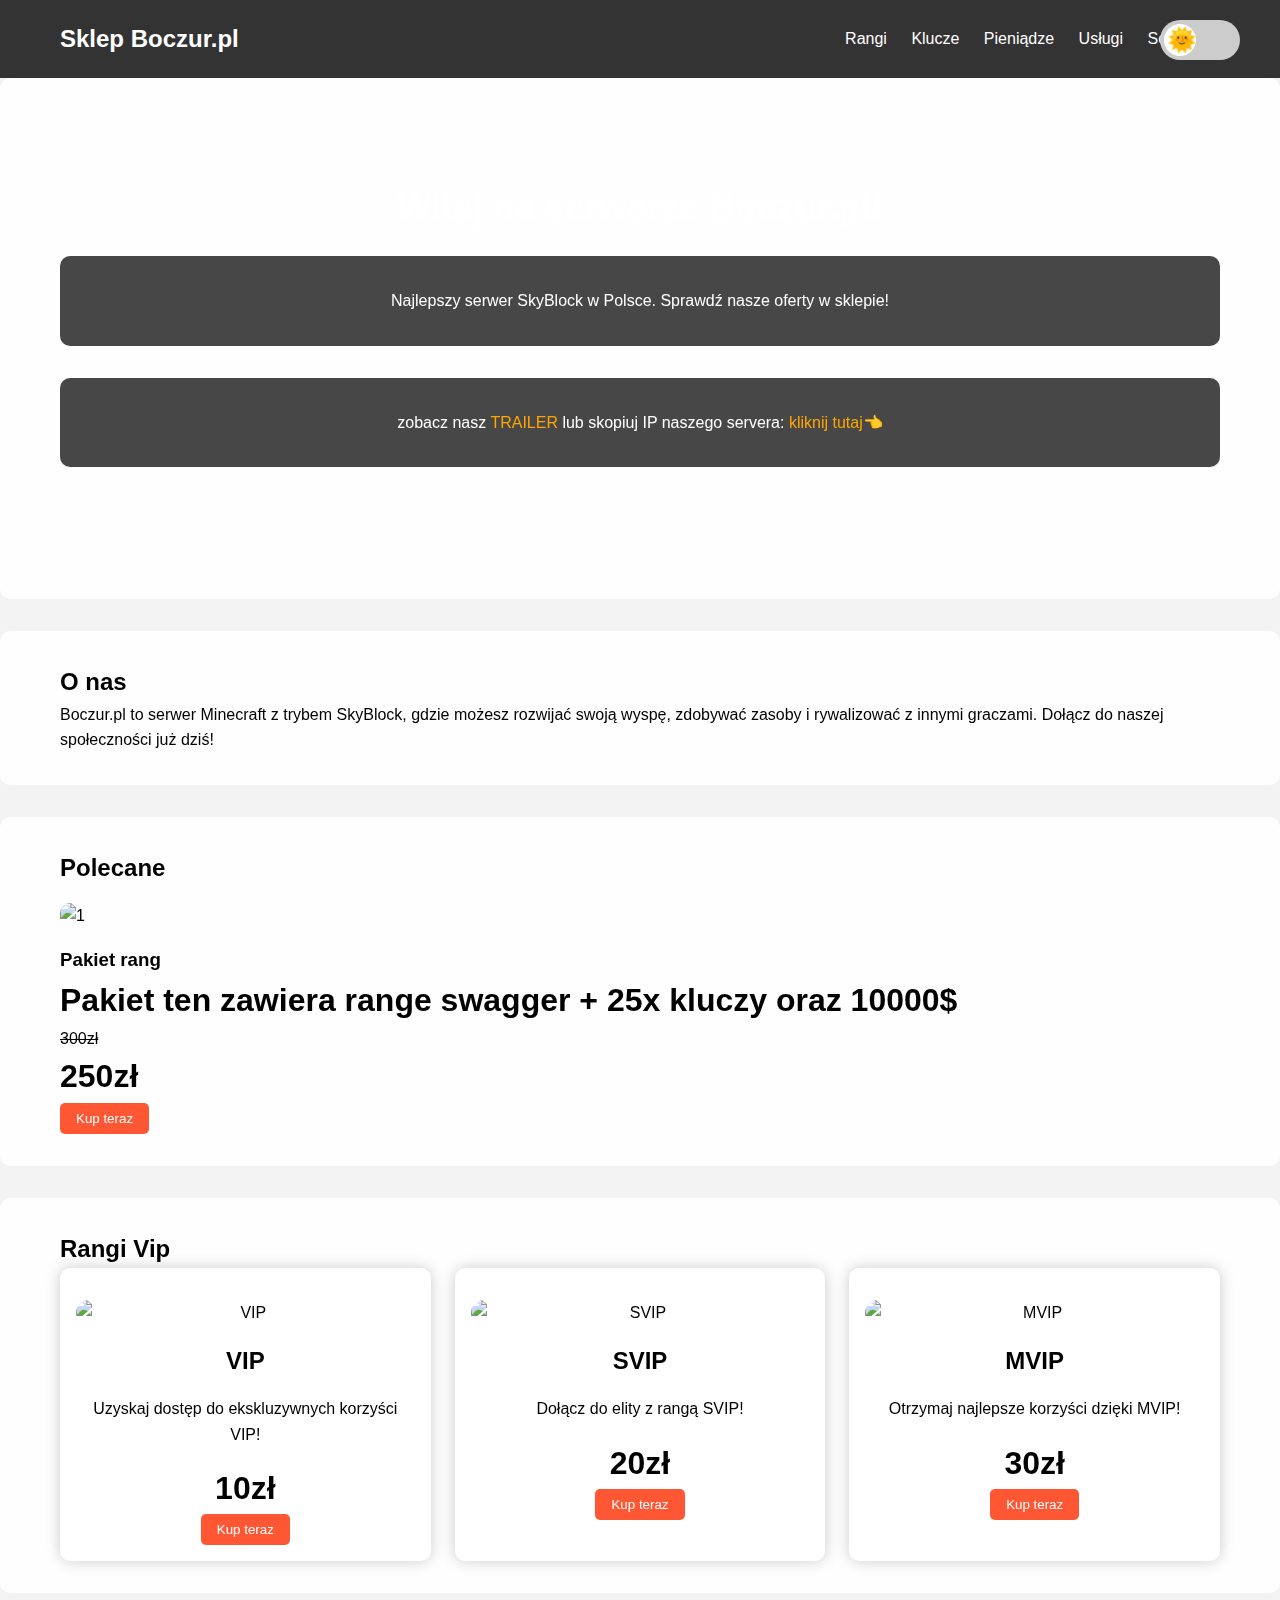
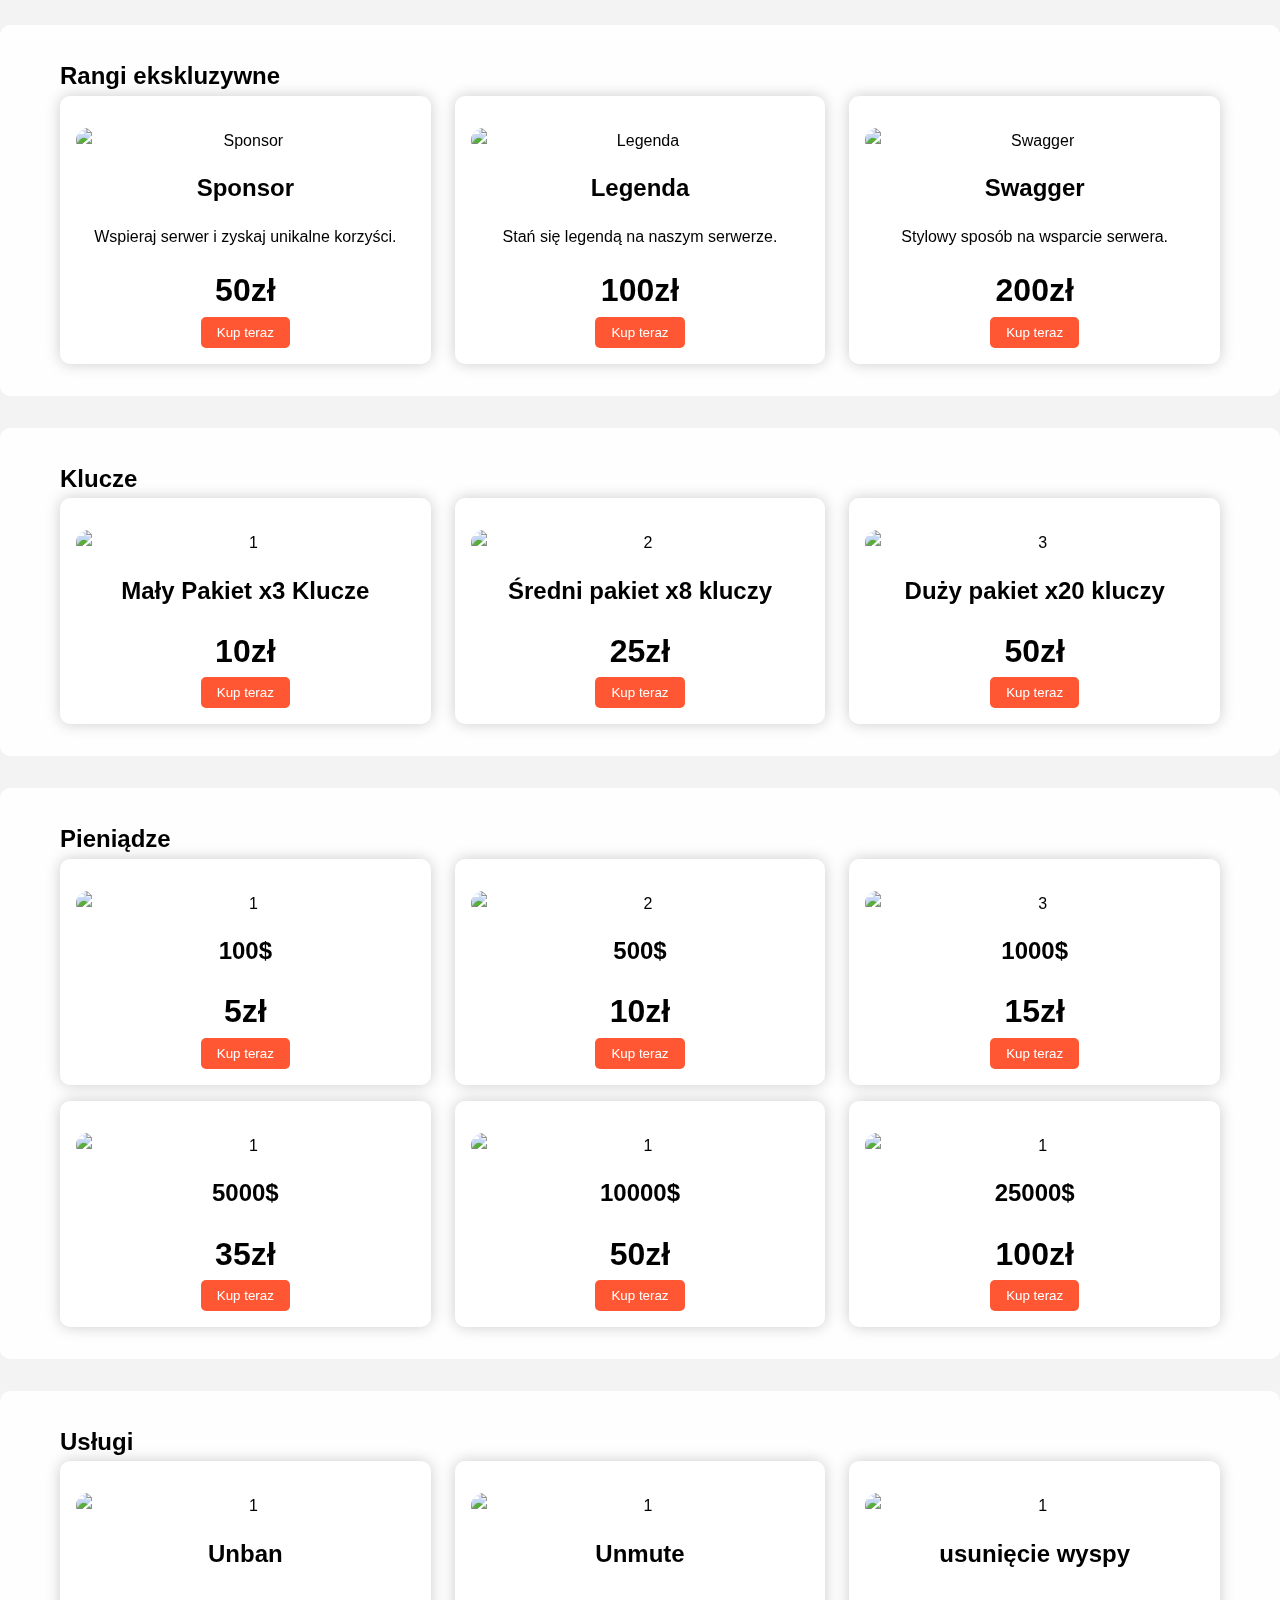
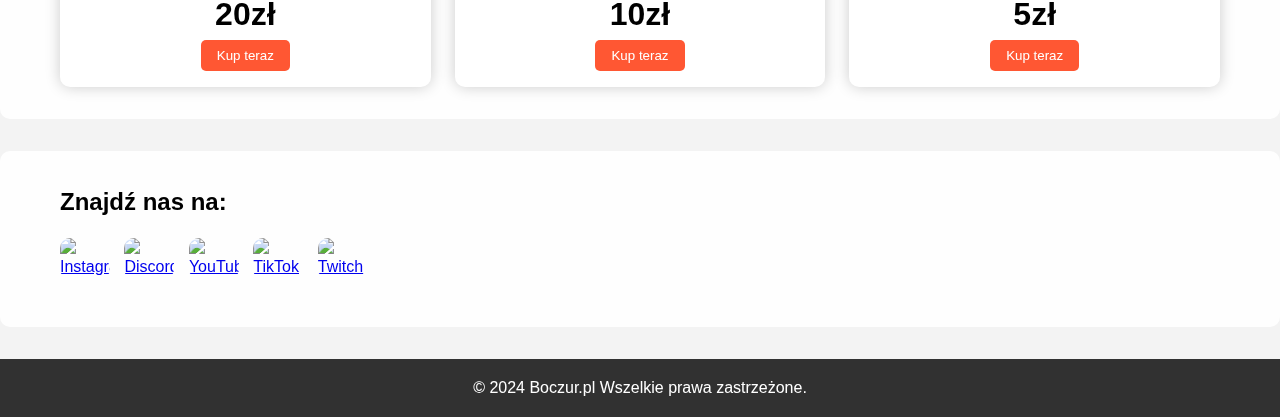
==== index.html @ 3112f7db "Add files via upload" ====
<!DOCTYPE html>
<html lang="pl">
<head>
    <meta charset="UTF-8">
    <meta name="viewport" content="width=device-width, initial-scale=1.0">
    <title>sklep.boczur.pl</title>
    <link rel="icon" href="img/icon.png">
    <link rel="stylesheet" href="style.css">
    <!-- Open Graph meta tags -->
    <meta property="og:title" content="Sklep Boczur.pl">
    <meta property="og:description" content="Najlepszy serwer SkyBlock w Polsce. Sprawdź nasze oferty w sklepie!">
    <meta property="og:image" content="img/icon.png">
    <meta property="og:url" content="https://sklep.boczur.pl">
    <meta property="og:type" content="website">
    <style>
        .theme-switch {
            position: absolute;
            top: 20px;
            right: 40px;
            cursor: pointer;
            z-index: 9999;
        }

        .theme-switch input[type="checkbox"] {
            display: none;
        }

        .theme-switch label {
            display: block;
            width: 80px;
            height: 40px;
            background-color: #ccc;
            border-radius: 20px;
            position: relative;
            overflow: hidden;
        }

        .theme-switch label::before {
            content: '';
            position: absolute;
            top: 4px;
            left: 4px;
            width: 32px;
            height: 32px;
            background-color: #fff;
            border-radius: 50%;
            transition: transform 0.30s ease;
        }

        .theme-switch label::after {
            content: '🌞';
            position: absolute;
            top: 50%;
            left: 50%;
            transform: translate(-110%, -50%);
            font-size: 24px;
            transition: transform 0.30s ease;
        }

        .theme-switch input[type="checkbox"]:checked + label::after {
            content: '🌚';
        }

        .theme-switch input[type="checkbox"]:checked + label::before {
            transform: translateX(40px);
        }

        .theme-switch input[type="checkbox"]:checked + label {
            background-color: #000000;
        }

        .theme-switch input[type="checkbox"]:checked + label::after {
            color: #ffffff;
        }

        .theme-switch input[type="checkbox"] + label::after {
            transition: transform 0.30s ease; 
        }

        .theme-switch input[type="checkbox"]:checked + label::before,
        .theme-switch input[type="checkbox"]:checked + label::after {
            transition-delay: 0.10s;
        }

        .theme-switch input[type="checkbox"]:checked + label::after {
            transform: translate(-110%, -50%) translateX(40px);
        }
        .shop-items .item,
        .rank-items .rank {
        background: #fff;
        padding: 1rem;
        box-shadow: 0 0 15px rgba(0,0,0,0.2);
        text-align: center;
        width: calc(33.333% - 1rem);
        transition: transform 0.30s ease-in-out, box-shadow 0.30s ease-in-out;
        border-radius: 10px;
        cursor: pointer;
        }

        .shop-items .item:hover,
        .rank-items .rank:hover {
        transform: translateY(-10px);
        box-shadow: 0 0 25px rgba(0,0,0,0.3);
        }

        .shop-items .item img,
        .rank-items .rank img {
        max-width: 100%;
        height: auto;
        border-radius: 40px;
        margin-bottom: 1rem;
        }

        .shop-items .item h3,
        .rank-items .rank h3 {
        margin-bottom: 1rem;
        font-size: 1.5rem;
        }

        .shop-items .item p,
        .rank-items .rank p {
        font-size: 1rem;
        margin-bottom: 1rem;
        }

        .dark-theme .shop-items .item,
        .dark-theme .rank-items .rank {
        background: #333;
        color: #fff;
        }

        .dark-theme {
        background-color: #1a1a1a;
        color: #ffffff;
        }

        .dark-theme header {
        background-color: #333;
        }

        .dark-theme section {
        background-color: #333333f3;
        }

        .dark-theme footer {
        background-color: #222;
        }
    </style>
    
</head>

<body>
<div class="theme-switch">
    <input type="checkbox" id="toggle-theme">
    <label for="toggle-theme"></label>
</div>

<script>
    const themeSwitch = document.getElementById('toggle-theme');

    themeSwitch.addEventListener('change', () => {
        document.body.classList.toggle('dark-theme');
    });
</script>


    <div class="background">
        <span></span>
        <span></span>
        <span></span>
        <span></span>
        <span></span>
    </div>
    <header>
        <div class="container">
            <h1>Sklep Boczur.pl</h1>
            <nav>
                <ul>
                    <li><a href="#ranks">Rangi</a></li>
                    <li><a href="#klucze">Klucze</a></li>
                    <li><a href="#money">Pieniądze</a></li>
                    <li><a href="#Unban">Usługi</a></li>
                    <li><a href="#social-media">Sociale</a></li>
                </ul>
            </nav>
        </div>
    </header>

    <section id="home" class="hero">
        <div class="container">
            <h2>Witaj na serwerze Boczur.pl!</h2>
            <p>Najlepszy serwer SkyBlock w Polsce. Sprawdź nasze oferty w sklepie!</p>
            <p style="color: #ffffff; font-family: 'Minecraft', sans-serif;">
                zobacz nasz 
                <a href="https://www.youtube.com/watch?v=W1UdXM0UYWI&t=12s" style="color: #FFA500; text-decoration: none;">TRAILER</a> 
                lub skopiuj IP naszego servera: 
                <a id="copy-link" href="#" style="color: #FFA500; text-decoration: none;">kliknij tutaj👈</a>
            </p>
            <div id="notification" class="notification">Skopiowano: boczur.pl</div>
        </div>
    </section>
    
    <style>
        #copy-link:active {
            color: #FFD700;
        }
        .notification {
            display: none;
            position: absolute;
            background-color: #FF4500;
            color: #FFFFFF;
            border: 2px solid #FFA500;
            padding: 5px;
            border-radius: 1px;
            font-family: 'Minecraft', sans-serif;
        }
    </style>
    
    <script>
        document.getElementById('copy-link').addEventListener('click', function(event) {
            event.preventDefault();
            copyToClipboard('boczur.pl');
    
            var notification = document.getElementById('notification');
            notification.style.left = event.pageX + 'px';
            notification.style.top = event.pageY + 'px';
            notification.style.display = 'block';
    
            window.scrollTo(0, 0);
    
            setTimeout(function() {
                notification.style.display = 'none';
            }, 2000);
        });
    
        function copyToClipboard(text) {
            if (navigator.clipboard) {
                navigator.clipboard.writeText(text).then(function() {
                    console.log('Skopiowano: ' + text);
                }, function(err) {
                    console.error('Nie udało się skopiować tekstu: ', err);
                });
            } else {
                var textArea = document.createElement("textarea");
                textArea.value = text;
                document.body.appendChild(textArea);
                textArea.focus();
                textArea.select();
                try {
                    document.execCommand('copy');
                    console.log('Skopiowano: ' + text);
                } catch (err) {
                    console.error('Nie udało się skopiować tekstu: ', err);
                }
                document.body.removeChild(textArea);
            }
        }
    </script>
    
            
        </div>
    </section>

    <section>
        <div class="container">
            <h2>O nas</h2>
            <p>Boczur.pl to serwer Minecraft z trybem SkyBlock, gdzie możesz rozwijać swoją wyspę, zdobywać zasoby i rywalizować z innymi graczami. Dołącz do naszej społeczności już dziś!</p>
        </div>
    </section>

    <section id="polecane-unban"> 
        <div class="container">
            <div id="polecane">
                <h2>Polecane</h2>
                <div class="polecane-item">
                    <img src="img/zestaw.png" alt="1">
                    <h3>Pakiet rang</h3>
                    <h1>Pakiet ten zawiera range swagger + 25x kluczy oraz 10000$ </h1>
                    <s>300zł</s>
                    <h1>250zł</h1>
                    <button onclick="location.href='purchase.html'">Kup teraz</button>
                </div>
            </div> 
        </div>
    </section>      

    <section id="ranks">
        <div class="container">
            <h2>Rangi Vip</h2>
            <div class="shop-items">
                <div class="item">
                    <img src="img/RANGAVIP.png" alt="VIP">
                    <h3>VIP</h3>
                    <p>Uzyskaj dostęp do ekskluzywnych korzyści VIP!</p>
                    <h1>10zł</h1>
                    <button onclick="location.href='vip.html'">Kup teraz</button>
                </div>
                <div class="item">
                    <img src="img/RANGASVIP.png" alt="SVIP">
                    <h3>SVIP</h3>
                    <p>Dołącz do elity z rangą SVIP!</p>
                    <h1>20zł</h1>
                    <button onclick="location.href='svip.html'">Kup teraz</button>
                </div>
                <div class="item">
                    <img src="img/RANGAMVIP.png" alt="MVIP">
                    <h3>MVIP</h3>
                    <p>Otrzymaj najlepsze korzyści dzięki MVIP!</p>
                    <h1>30zł</h1>
                    <button onclick="location.href='mvip.html'">Kup teraz</button>
                </div>
            </div>
        </div>
    </section>

    <section id="ranks">
        <div class="container">
            <h2>Rangi ekskluzywne</h2>
            <div class="rank-items">
                <div class="rank">
                    <img src="img/RANGASPONSOR.png" alt="Sponsor">
                    <h3>Sponsor</h3>
                    <p>Wspieraj serwer i zyskaj unikalne korzyści.</p>
                    <h1>50zł</h1>
                    <button onclick="location.href='sponsor.html'">Kup teraz</button>
                </div>
                <div class="rank">
                    <img src="img/RANGALEGENDA.png" alt="Legenda">
                    <h3>Legenda</h3>
                    <p>Stań się legendą na naszym serwerze.</p>
                    <h1>100zł</h1>
                    <button onclick="location.href='legenda.html'">Kup teraz</button>
                </div>
                <div class="rank">
                    <img src="img/RANGASWAGGER.png                    " alt="Swagger">
                    <h3>Swagger</h3>
                    <p>Stylowy sposób na wsparcie serwera.</p>
                    <h1>200zł</h1>
                    <button onclick="location.href='swagger.html'">Kup teraz</button>
                </div>
            </div>
        </div>
    </section>

    <section id="klucze">
        <div class="container">
            <h2>Klucze</h2>
            <div class="rank-items">
                <div class="rank">
                    <img src="img/klucz1.jpg" alt="1">
                    <h3>Mały Pakiet x3 Klucze</h3>
                    <h1>10zł</h1>
                    <button onclick="location.href='klucz.html'">Kup teraz</button>
                </div>
                <div class="rank">
                    <img src="img/klucz2.jpg" alt="2">
                    <h3>Średni pakiet x8 kluczy</h3>
                    <h1>25zł</h1>
                    <button onclick="location.href='klucz.html'">Kup teraz</button>
                </div>
                <div class="rank">
                    <img src="img/klucz3.jpg" alt="3">
                    <h3>Duży pakiet x20 kluczy</h3>
                    <h1>50zł</h1>
                    <button onclick="location.href='klucz.html'">Kup teraz</button>
                </div>
            </div>
        </div>
    </section>

    <section id="money">
        <div class="container">
            <h2>Pieniądze</h2>
            <div class="rank-items">
                <div class="rank">
                    <img src="img/kasa1.jpg" alt="1">
                    <h3>100$</h3>
                    <h1>5zł</h1>
                    <button onclick="location.href='money.html'">Kup teraz</button>
                </div>
                <div class="rank">
                    <img src="img/kasa2.jpg" alt="2">
                    <h3>500$</h3>
                    <h1>10zł</h1>
                    <button onclick="location.href='money.html'">Kup teraz</button>
                </div>
                <div class="rank">
                    <img src="img/kasa3.jpg" alt="3">
                    <h3>1000$</h3>
                    <h1>15zł</h1>
                    <button onclick="location.href='money.html'">Kup teraz</button>
                </div>
                <div class="rank">
                    <img src="img/kasa4.jpg" alt="1">
                    <h3>5000$</h3>
                    <h1>35zł</h1>
                    <button onclick="location.href='money.html'">Kup teraz</button>
                </div>
                <div class="rank">
                    <img src="img/kasa5.jpg" alt="1">
                    <h3>10000$</h3>
                    <h1>50zł</h1>
                    <button onclick="location.href='money.html'">Kup teraz</button>
                </div>
                <div class="rank">
                    <img src="img/kasa6.jpg" alt="1">
                    <h3>25000$</h3>
                    <h1>100zł</h1>
                    <button onclick="location.href='money.html'">Kup teraz</button>
                </div>
            </div>
        </div>
    </section>

    <section id="Unban">
        <div class="container">
            <h2>Usługi</h2>
            <div class="rank-items">
                <div class="rank">
                    <img src="img/unban.png" alt="1">
                    <h3>Unban</h3>
                    <h1>20zł</h1>
                    <button onclick="location.href='usluga.html'">Kup teraz</button>
                </div>
                <div class="rank">
                    <img src="https://via.placeholder.com/300" alt="1">
                    <h3>Unmute</h3>
                    <h1>10zł</h1>
                    <button onclick="location.href='usluga.html'">Kup teraz</button>
                </div>
                <div class="rank">
                    <img src="https://via.placeholder.com/300" alt="1">
                    <h3>usunięcie wyspy</h3>
                    <h1>5zł</h1>
                    <button onclick="location.href='usluga.html'">Kup teraz</button>
                </div>
            </div>
        </div>
    </section>

    <section id="social-media">
        <div class="container">
            <h2>Znajdź nas na:</h2>
            <ul class="social-links">
                <li><a href="https://www.instagram.com/boczur1/"><img src="img/instagram.png" alt="Instagram"></a></li>
                <li><a href="https://discord.com/invite/3N8q2sCUzs"><img src="img/discord.png" alt="Discord"></a></li>
                <li><a href="https://www.youtube.com/channel/UCbbKvg9orF5kQ2nqzxXBC7A"><img src="img/youtube.png" alt="YouTube"></a></li>
                <li><a href="https://www.tiktok.com/@boczur1_"><img src="img/tik-tok.png" alt="TikTok"></a></li>
                <li><a href="https://www.twitch.tv/boczur1"><img src="img/twitch.png" alt="Twitch"></a></li>
            </ul>
        </div>
    </section>
    

    <footer>
        <div class="container">
            <p>&copy; 2024 Boczur.pl Wszelkie prawa zastrzeżone.</p>
        </div>
    </footer>

    <script src="script.js"></script>
</body>
</html>
---- style.css ----
/* Resetowanie domyślnych stylów */
* {
  margin: 0;
  padding: 0;
  box-sizing: border-box;
}

/* Styl dla całej strony */
body {
  font-family: Arial, sans-serif;
  line-height: 1.6;
  background-color: #f3f3f3;
}

/* Styl dla nagłówka */
header {
  background-color: #333;
  color: #fff;
  padding: 20px 0;
}

header .container {
  display: flex;
  justify-content: space-between;
  align-items: center;
}

header h1 {
  font-size: 24px;
}

header nav ul {
  list-style-type: none;
}

header nav ul li {
  display: inline;
  margin-right: 20px;
}

header nav ul li a {
  color: #fff;
  text-decoration: none;
}

/* Styl dla sekcji hero */
.hero {
  background-image: url('img/hero.png'); /* Dodaj ścieżkę do Twojego tła */
  background-size: cover;
  background-position: center;
  color: #fff;
  text-align: center;
  padding: 100px 0;
}

.hero h2 {
  font-size: 36px;
  margin-bottom: 20px;
}
.hero p {
  font-size: 16px;
  margin-bottom: 20px;
  padding: 2rem 0;
  background-color: rgba(51, 51, 51, 0.9);
  z-index: 3; /* Ensure sections are above the background */
  position: relative;
  border-radius: 10px;
  margin-bottom: 2rem;
}

/* Styl dla sekcji kontenerów */
.container {
  max-width: 1200px;
  margin: 0 auto;
  padding: 0 20px;
}

/* Main sections styles */
section {
  padding: 2rem 0;
  background-color: rgba(255, 255, 255, 0.9);
  z-index: 3; /* Ensure sections are above the background */
  position: relative;
  border-radius: 10px;
  margin-bottom: 2rem;
}

section img {
  max-width: 100%;
  height: auto;
  display: block;
  margin: 1rem 0;
  border-radius: 10px;
}

/* Shop and rank items styles */
.shop-items,
.rank-items {
  display: flex;
  justify-content: space-between;
  gap: 1rem;
  flex-wrap: wrap;
}

.shop-items .item,
.rank-items .rank {
  background: #fff;
  padding: 1rem;
  box-shadow: 0 0 15px rgba(0,0,0,0.2);
  text-align: center;
  width: calc(33.333% - 1rem);
  transition: transform 0.3s ease-in-out, box-shadow 0.3s ease-in-out;
  border-radius: 10px;
  cursor: pointer;
}

.shop-items .item:hover,
.rank-items .rank:hover {
  transform: translateY(-10px);
  box-shadow: 0 0 25px rgba(0,0,0,0.3);
}

.shop-items .item img,
.rank-items .rank img {
  max-width: 100%;
  height: auto;
  border-radius: 40px;
  margin-bottom: 1rem;
}

.shop-items .item h3,
.rank-items .rank h3 {
  margin-bottom: 1rem;
  font-size: 1.5rem;
}

.shop-items .item p,
.rank-items .rank p {
  font-size: 1rem;
  margin-bottom: 1rem;
}

/* Button styles */
button {
  background: #ff5733;
  color: #fff;
  padding: 0.5rem 1rem;
  border: none;
  border-radius: 5px;
  cursor: pointer;
  transition: background 0.3s ease-in-out;
}

button:hover {
  background: #c70000;
}

/* Contact form styles */
#contact-form {
  display: flex;
  flex-direction: column;
}

#contact-form label {
  margin-top: 1rem;
}

#contact-form input,
#contact-form textarea {
  padding: 0.5rem;
  margin-top: 0.5rem;
  border-radius: 5px;
  border: 1px solid #ccc;
}

/* Footer styles */
footer {
  background: rgba(0, 0, 0, 0.8);
  color: #fff;
  text-align: center;
  padding: 1rem 0;
  position: relative;
  z-index: 3; /* Ensure footer is above the background */
}

footer p {
  margin: 0;
}

/* Additional hover animation */
.btn,
.card {
  transition: transform 0.3s ease;
}

.animate-hover {
  transform: scale(1.05);
}

/* Card styles */
.card-wrapper {
  display: flex;
  justify-content: space-between;
  flex-wrap: wrap;
  gap: 20px;
}

.card {
  background-color: white;
  border-radius: 10px;
  box-shadow: 0 4px 8px rgba(0, 0, 0, 0.1);
  overflow: hidden;
  transition: box-shadow 0.3s ease;
  max-width: 300px;
  flex: 1;
}

.card:hover {
  box-shadow: 0 8px 16px rgba(0, 0, 0, 0.2);
}

.card-image img {
  width: 100%;
  height: auto;
}

.card-content {
  padding: 20px;
  text-align: center;
}

.card-content h3 {
  margin: 0 0 10px;
}

.card-content p {
  margin: 0 0 20px;
  color: #666;
}

.card-content button {
  background-color: #ff4500;
  color: white;
  border: none;
  padding: 10px 20px;
  border-radius: 5px;
  cursor: pointer;
  transition: background-color 0
  .3s ease;
}

.card-content button:hover {
    background-color: #e03e00;
}

.social-links {
    list-style: none;
    padding: 0;
    margin: 0;
}

.social-links li {
    display: inline-block;
    margin-right: 10px;
}

.social-links li:last-child {
    margin-right: 0;
}

.social-links li img {
    width: 50px;
    height: auto;
    transition: transform 0.3s ease;
}

.social-links li img:hover {
    transform: scale(1.2);
}

.sticky-footer {
    position: fixed;
    bottom: 0;
    width: 100%;
    background-color: rgba(0, 0, 0, 0.8);
    color:#fff;
    text-align: center;
    padding: 1rem 0;
    z-index: 3; /* Ensure footer is on top */
}

.sticky-footer .container {
    width: 80%;
    margin: 0 auto;
}

/* Animation for background lava */
@keyframes lava-flow {
    from {
        background-position: 0 0;
    }
    to {
        background-position: 100% 0;
    }
}

.background {
  position: fixed;
  top: 0;
  left: 0;
  width: 100%;
  height: 100%;
  z-index: -1;
  background: url('img/lava.gif') center center fixed;
  background-size: cover;
  animation: glow 5s infinite alternate;
}

@keyframes glow {
  0% {
      filter: brightness(100%);
  }
  100% {
      filter: brightness(100%);
  }
}

@keyframes animate {
    0%, 100% {
        transform: translateY(0) rotate(0);
    }
    50% {
        transform: translateY(-50px) rotate(360deg);
    }
}

li a {
  transition: color 0.3s ease;
}

li a:hover {
  color: red;
}
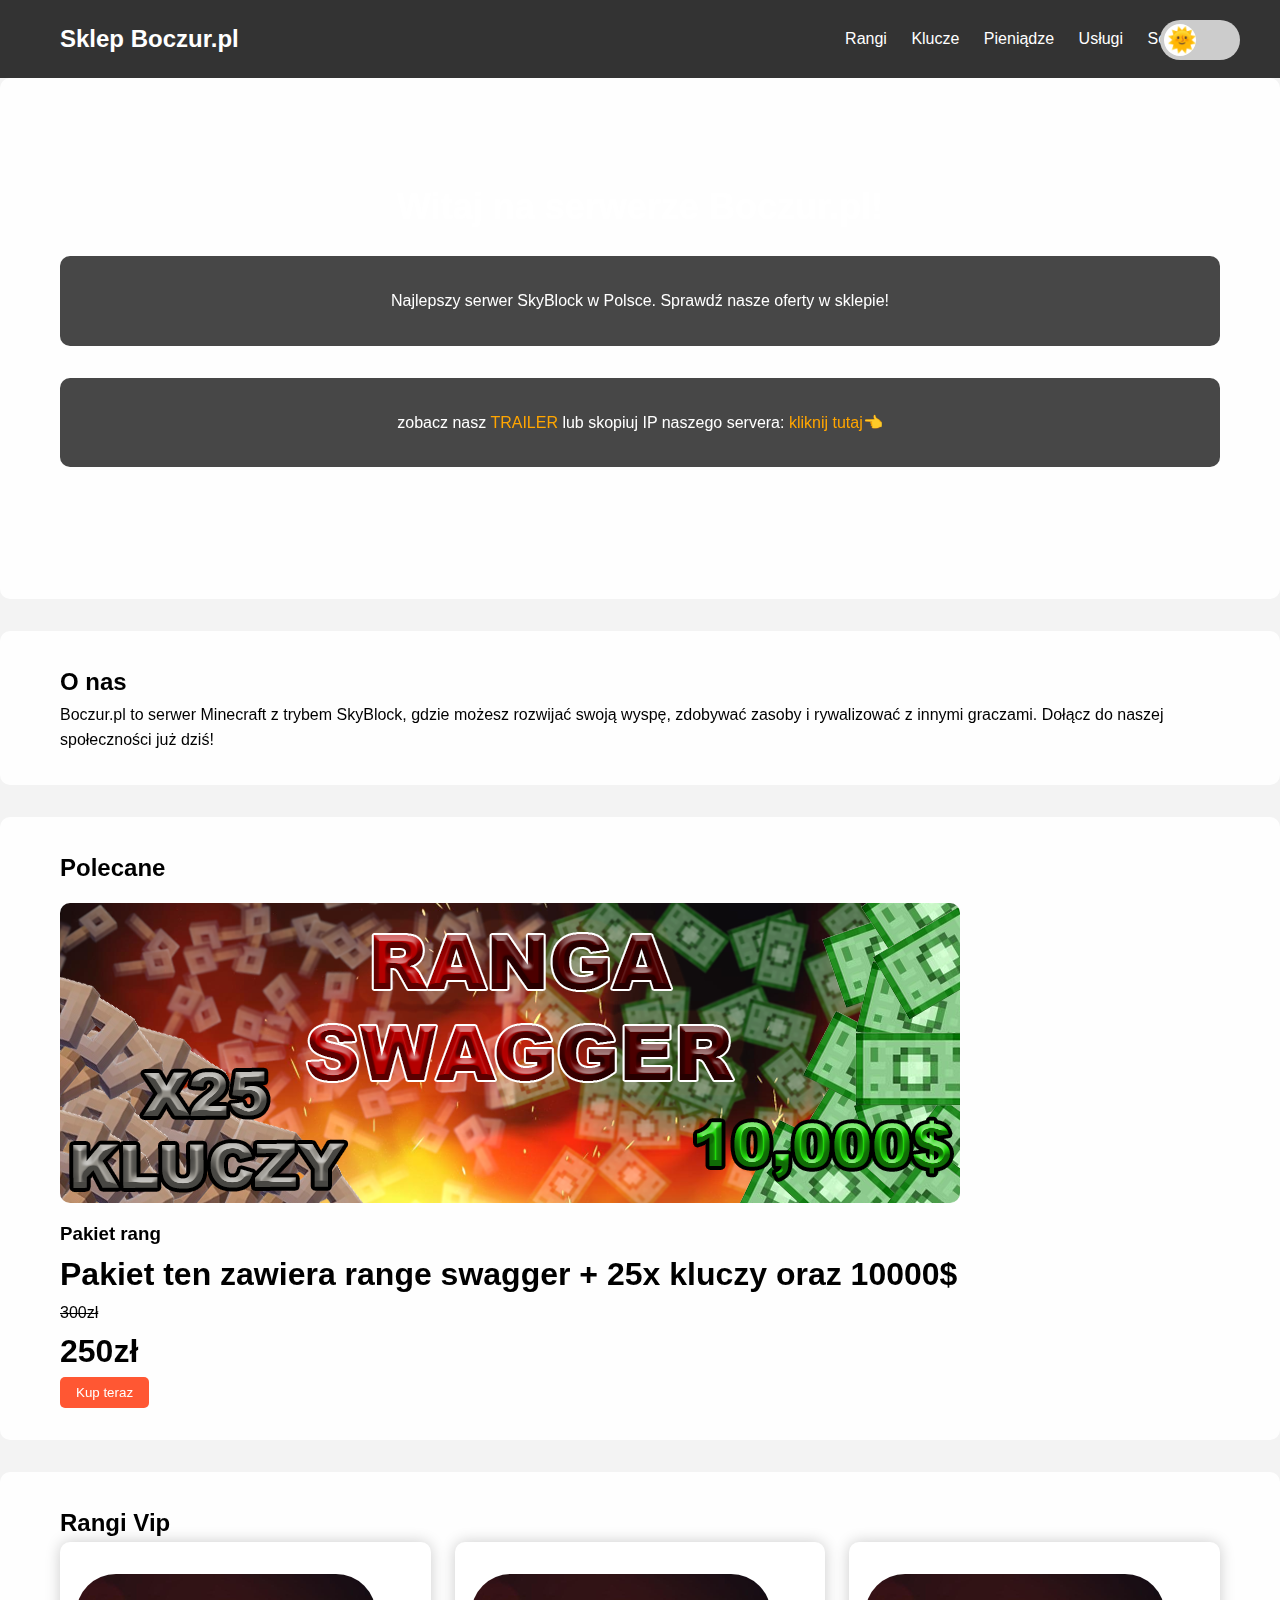
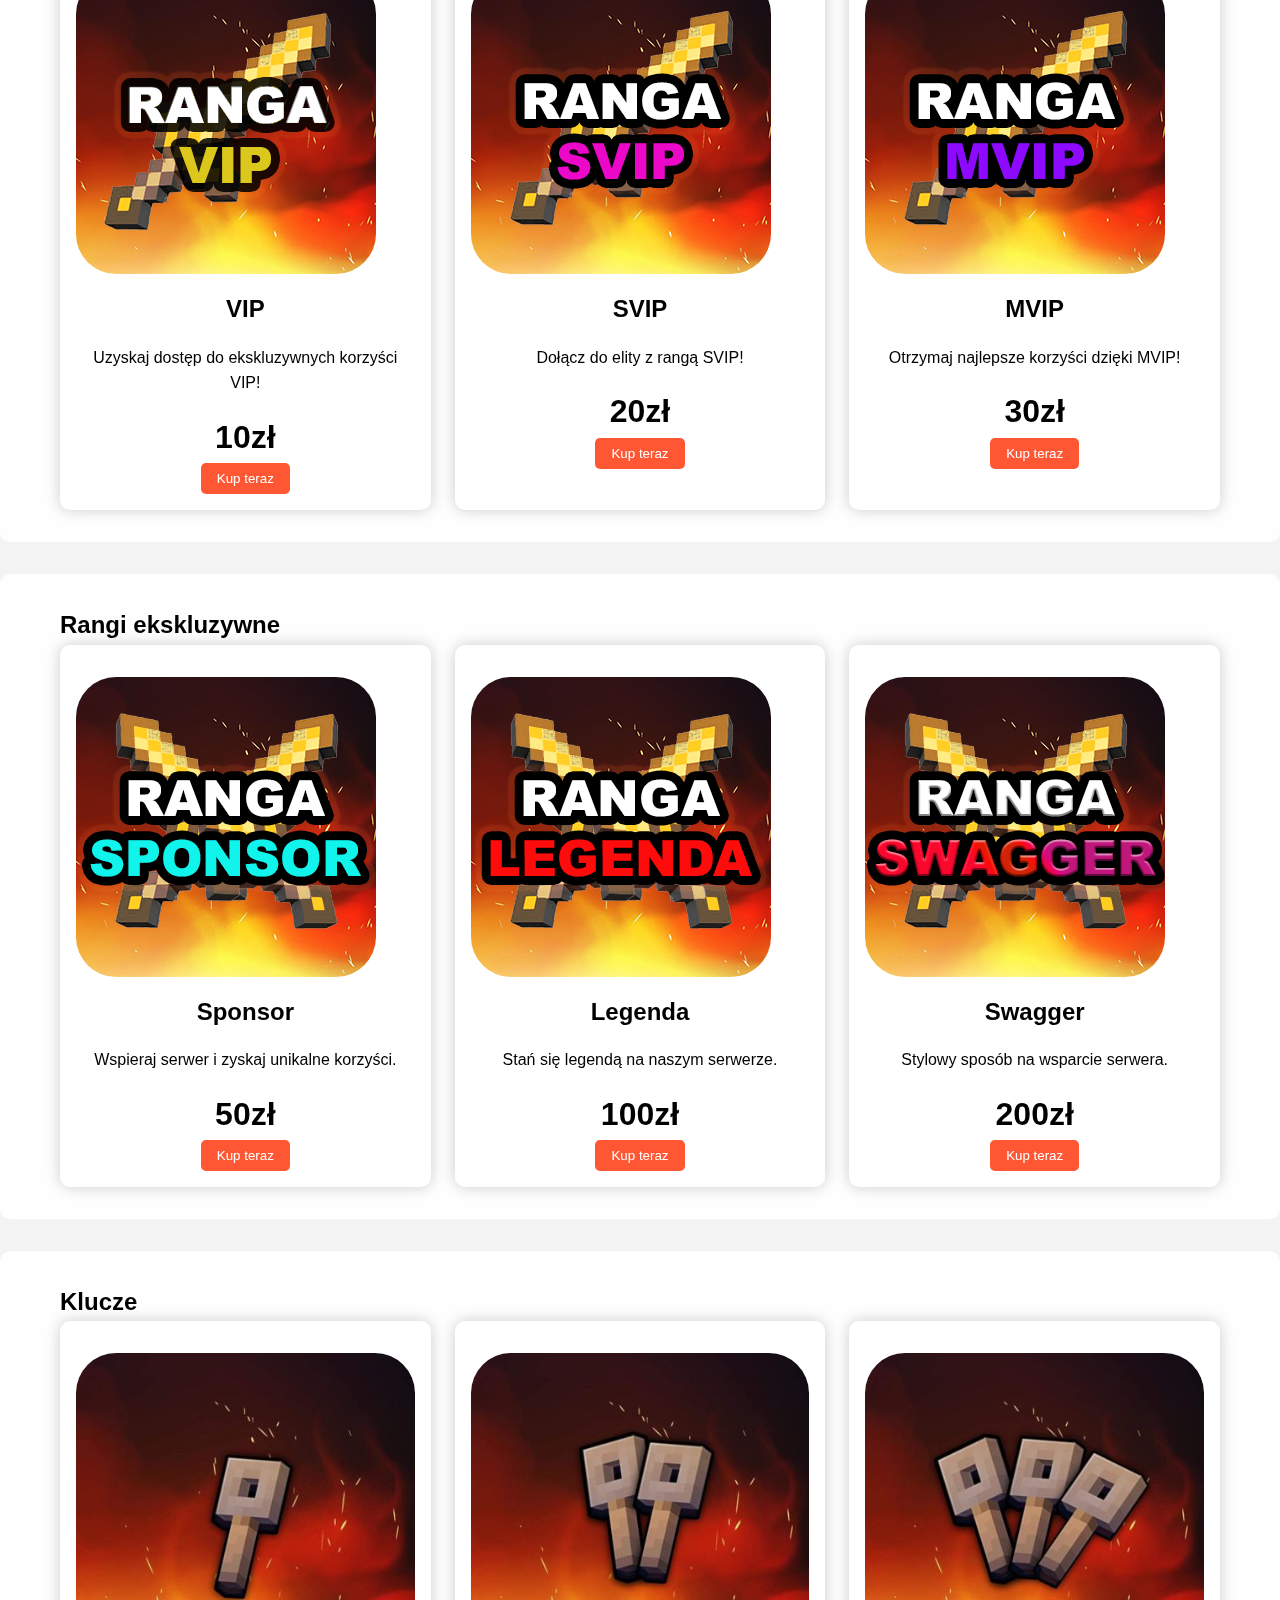
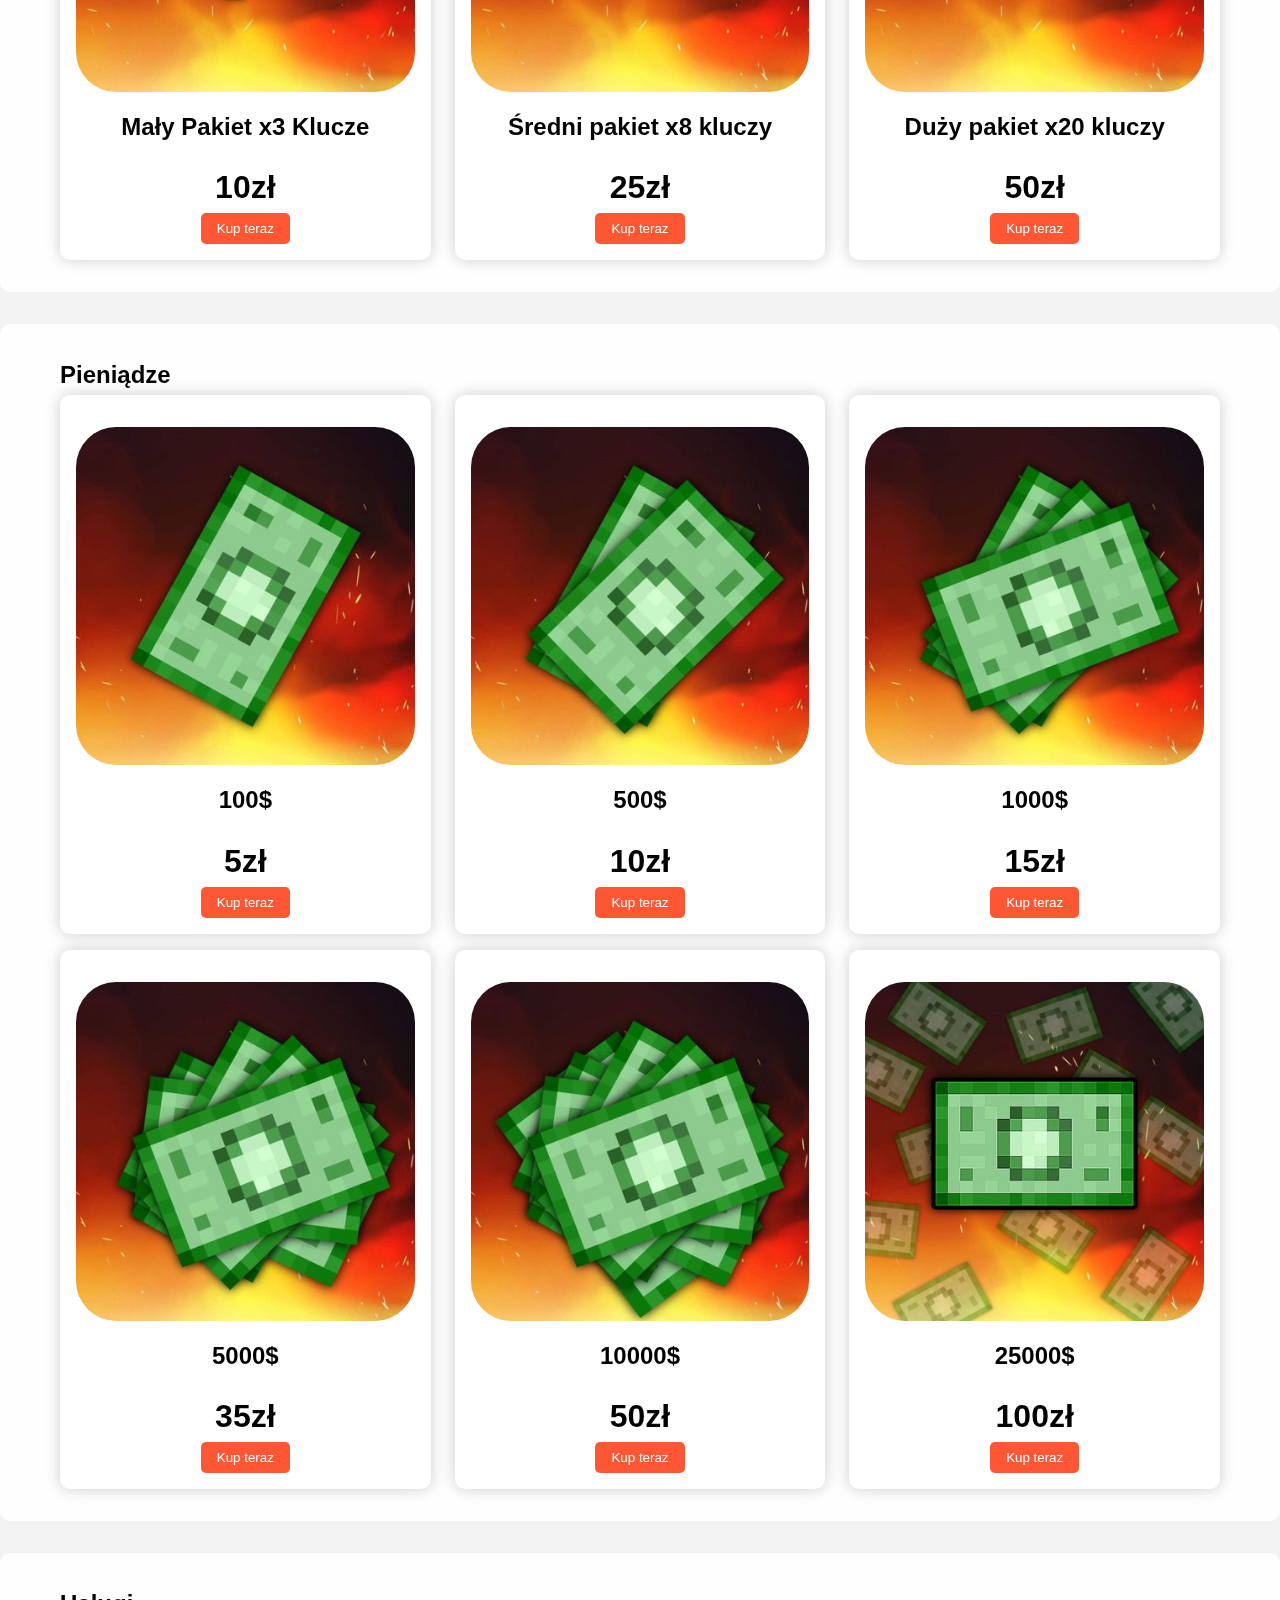
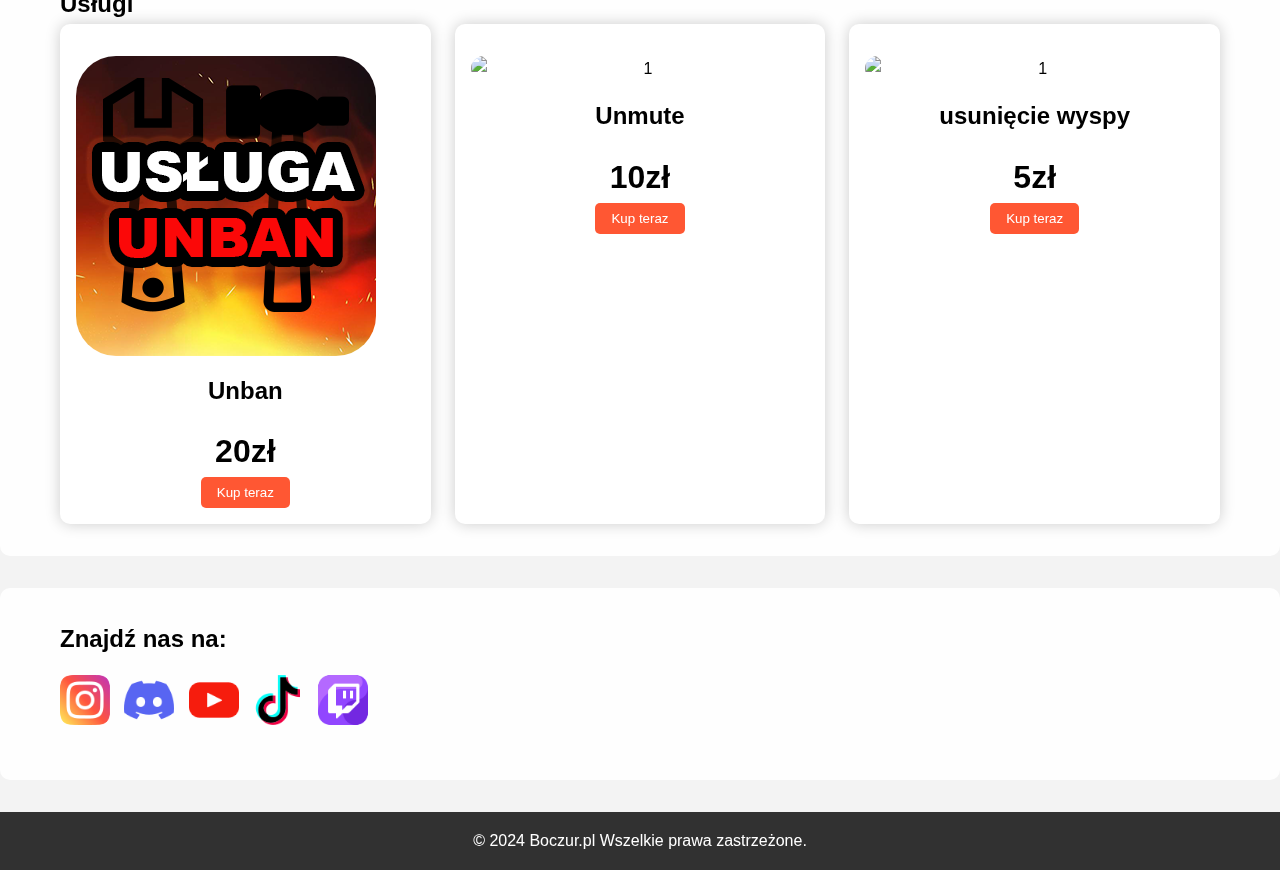
==== commit 1818fcfe: "Update index.html" ====
--- a/index.html
+++ b/index.html
@@ -4,12 +4,12 @@
     <meta charset="UTF-8">
     <meta name="viewport" content="width=device-width, initial-scale=1.0">
     <title>sklep.boczur.pl</title>
-    <link rel="icon" href="img/icon.png">
+    <link rel="icon" href="icon.png">
     <link rel="stylesheet" href="style.css">
     <!-- Open Graph meta tags -->
     <meta property="og:title" content="Sklep Boczur.pl">
     <meta property="og:description" content="Najlepszy serwer SkyBlock w Polsce. Sprawdź nasze oferty w sklepie!">
-    <meta property="og:image" content="img/icon.png">
+    <meta property="og:image" content="icon.png">
     <meta property="og:url" content="https://sklep.boczur.pl">
     <meta property="og:type" content="website">
     <style>
@@ -273,7 +273,7 @@
             <div id="polecane">
                 <h2>Polecane</h2>
                 <div class="polecane-item">
-                    <img src="img/zestaw.png" alt="1">
+                    <img src="zestaw.png" alt="1">
                     <h3>Pakiet rang</h3>
                     <h1>Pakiet ten zawiera range swagger + 25x kluczy oraz 10000$ </h1>
                     <s>300zł</s>
@@ -289,21 +289,21 @@
             <h2>Rangi Vip</h2>
             <div class="shop-items">
                 <div class="item">
-                    <img src="img/RANGAVIP.png" alt="VIP">
+                    <img src="RANGAVIP.png" alt="VIP">
                     <h3>VIP</h3>
                     <p>Uzyskaj dostęp do ekskluzywnych korzyści VIP!</p>
                     <h1>10zł</h1>
                     <button onclick="location.href='vip.html'">Kup teraz</button>
                 </div>
                 <div class="item">
-                    <img src="img/RANGASVIP.png" alt="SVIP">
+                    <img src="RANGASVIP.png" alt="SVIP">
                     <h3>SVIP</h3>
                     <p>Dołącz do elity z rangą SVIP!</p>
                     <h1>20zł</h1>
                     <button onclick="location.href='svip.html'">Kup teraz</button>
                 </div>
                 <div class="item">
-                    <img src="img/RANGAMVIP.png" alt="MVIP">
+                    <img src="RANGAMVIP.png" alt="MVIP">
                     <h3>MVIP</h3>
                     <p>Otrzymaj najlepsze korzyści dzięki MVIP!</p>
                     <h1>30zł</h1>
@@ -318,21 +318,21 @@
             <h2>Rangi ekskluzywne</h2>
             <div class="rank-items">
                 <div class="rank">
-                    <img src="img/RANGASPONSOR.png" alt="Sponsor">
+                    <img src="RANGASPONSOR.png" alt="Sponsor">
                     <h3>Sponsor</h3>
                     <p>Wspieraj serwer i zyskaj unikalne korzyści.</p>
                     <h1>50zł</h1>
                     <button onclick="location.href='sponsor.html'">Kup teraz</button>
                 </div>
                 <div class="rank">
-                    <img src="img/RANGALEGENDA.png" alt="Legenda">
+                    <img src="RANGALEGENDA.png" alt="Legenda">
                     <h3>Legenda</h3>
                     <p>Stań się legendą na naszym serwerze.</p>
                     <h1>100zł</h1>
                     <button onclick="location.href='legenda.html'">Kup teraz</button>
                 </div>
                 <div class="rank">
-                    <img src="img/RANGASWAGGER.png                    " alt="Swagger">
+                    <img src="RANGASWAGGER.png" alt="Swagger">
                     <h3>Swagger</h3>
                     <p>Stylowy sposób na wsparcie serwera.</p>
                     <h1>200zł</h1>
@@ -347,19 +347,19 @@
             <h2>Klucze</h2>
             <div class="rank-items">
                 <div class="rank">
-                    <img src="img/klucz1.jpg" alt="1">
+                    <img src="klucz1.jpg" alt="1">
                     <h3>Mały Pakiet x3 Klucze</h3>
                     <h1>10zł</h1>
                     <button onclick="location.href='klucz.html'">Kup teraz</button>
                 </div>
                 <div class="rank">
-                    <img src="img/klucz2.jpg" alt="2">
+                    <img src="klucz2.jpg" alt="2">
                     <h3>Średni pakiet x8 kluczy</h3>
                     <h1>25zł</h1>
                     <button onclick="location.href='klucz.html'">Kup teraz</button>
                 </div>
                 <div class="rank">
-                    <img src="img/klucz3.jpg" alt="3">
+                    <img src="klucz3.jpg" alt="3">
                     <h3>Duży pakiet x20 kluczy</h3>
                     <h1>50zł</h1>
                     <button onclick="location.href='klucz.html'">Kup teraz</button>
@@ -373,37 +373,37 @@
             <h2>Pieniądze</h2>
             <div class="rank-items">
                 <div class="rank">
-                    <img src="img/kasa1.jpg" alt="1">
+                    <img src="kasa1.jpg" alt="1">
                     <h3>100$</h3>
                     <h1>5zł</h1>
                     <button onclick="location.href='money.html'">Kup teraz</button>
                 </div>
                 <div class="rank">
-                    <img src="img/kasa2.jpg" alt="2">
+                    <img src="kasa2.jpg" alt="2">
                     <h3>500$</h3>
                     <h1>10zł</h1>
                     <button onclick="location.href='money.html'">Kup teraz</button>
                 </div>
                 <div class="rank">
-                    <img src="img/kasa3.jpg" alt="3">
+                    <img src="kasa3.jpg" alt="3">
                     <h3>1000$</h3>
                     <h1>15zł</h1>
                     <button onclick="location.href='money.html'">Kup teraz</button>
                 </div>
                 <div class="rank">
-                    <img src="img/kasa4.jpg" alt="1">
+                    <img src="kasa4.jpg" alt="1">
                     <h3>5000$</h3>
                     <h1>35zł</h1>
                     <button onclick="location.href='money.html'">Kup teraz</button>
                 </div>
                 <div class="rank">
-                    <img src="img/kasa5.jpg" alt="1">
+                    <img src="kasa5.jpg" alt="1">
                     <h3>10000$</h3>
                     <h1>50zł</h1>
                     <button onclick="location.href='money.html'">Kup teraz</button>
                 </div>
                 <div class="rank">
-                    <img src="img/kasa6.jpg" alt="1">
+                    <img src="kasa6.jpg" alt="1">
                     <h3>25000$</h3>
                     <h1>100zł</h1>
                     <button onclick="location.href='money.html'">Kup teraz</button>
@@ -417,7 +417,7 @@
             <h2>Usługi</h2>
             <div class="rank-items">
                 <div class="rank">
-                    <img src="img/unban.png" alt="1">
+                    <img src="unban.png" alt="1">
                     <h3>Unban</h3>
                     <h1>20zł</h1>
                     <button onclick="location.href='usluga.html'">Kup teraz</button>
@@ -442,11 +442,11 @@
         <div class="container">
             <h2>Znajdź nas na:</h2>
             <ul class="social-links">
-                <li><a href="https://www.instagram.com/boczur1/"><img src="img/instagram.png" alt="Instagram"></a></li>
-                <li><a href="https://discord.com/invite/3N8q2sCUzs"><img src="img/discord.png" alt="Discord"></a></li>
-                <li><a href="https://www.youtube.com/channel/UCbbKvg9orF5kQ2nqzxXBC7A"><img src="img/youtube.png" alt="YouTube"></a></li>
-                <li><a href="https://www.tiktok.com/@boczur1_"><img src="img/tik-tok.png" alt="TikTok"></a></li>
-                <li><a href="https://www.twitch.tv/boczur1"><img src="img/twitch.png" alt="Twitch"></a></li>
+                <li><a href="https://www.instagram.com/boczur1/"><img src="instagram.png" alt="Instagram"></a></li>
+                <li><a href="https://discord.com/invite/3N8q2sCUzs"><img src="discord.png" alt="Discord"></a></li>
+                <li><a href="https://www.youtube.com/channel/UCbbKvg9orF5kQ2nqzxXBC7A"><img src="youtube.png" alt="YouTube"></a></li>
+                <li><a href="https://www.tiktok.com/@boczur1_"><img src="tik-tok.png" alt="TikTok"></a></li>
+                <li><a href="https://www.twitch.tv/boczur1"><img src="twitch.png" alt="Twitch"></a></li>
             </ul>
         </div>
     </section>
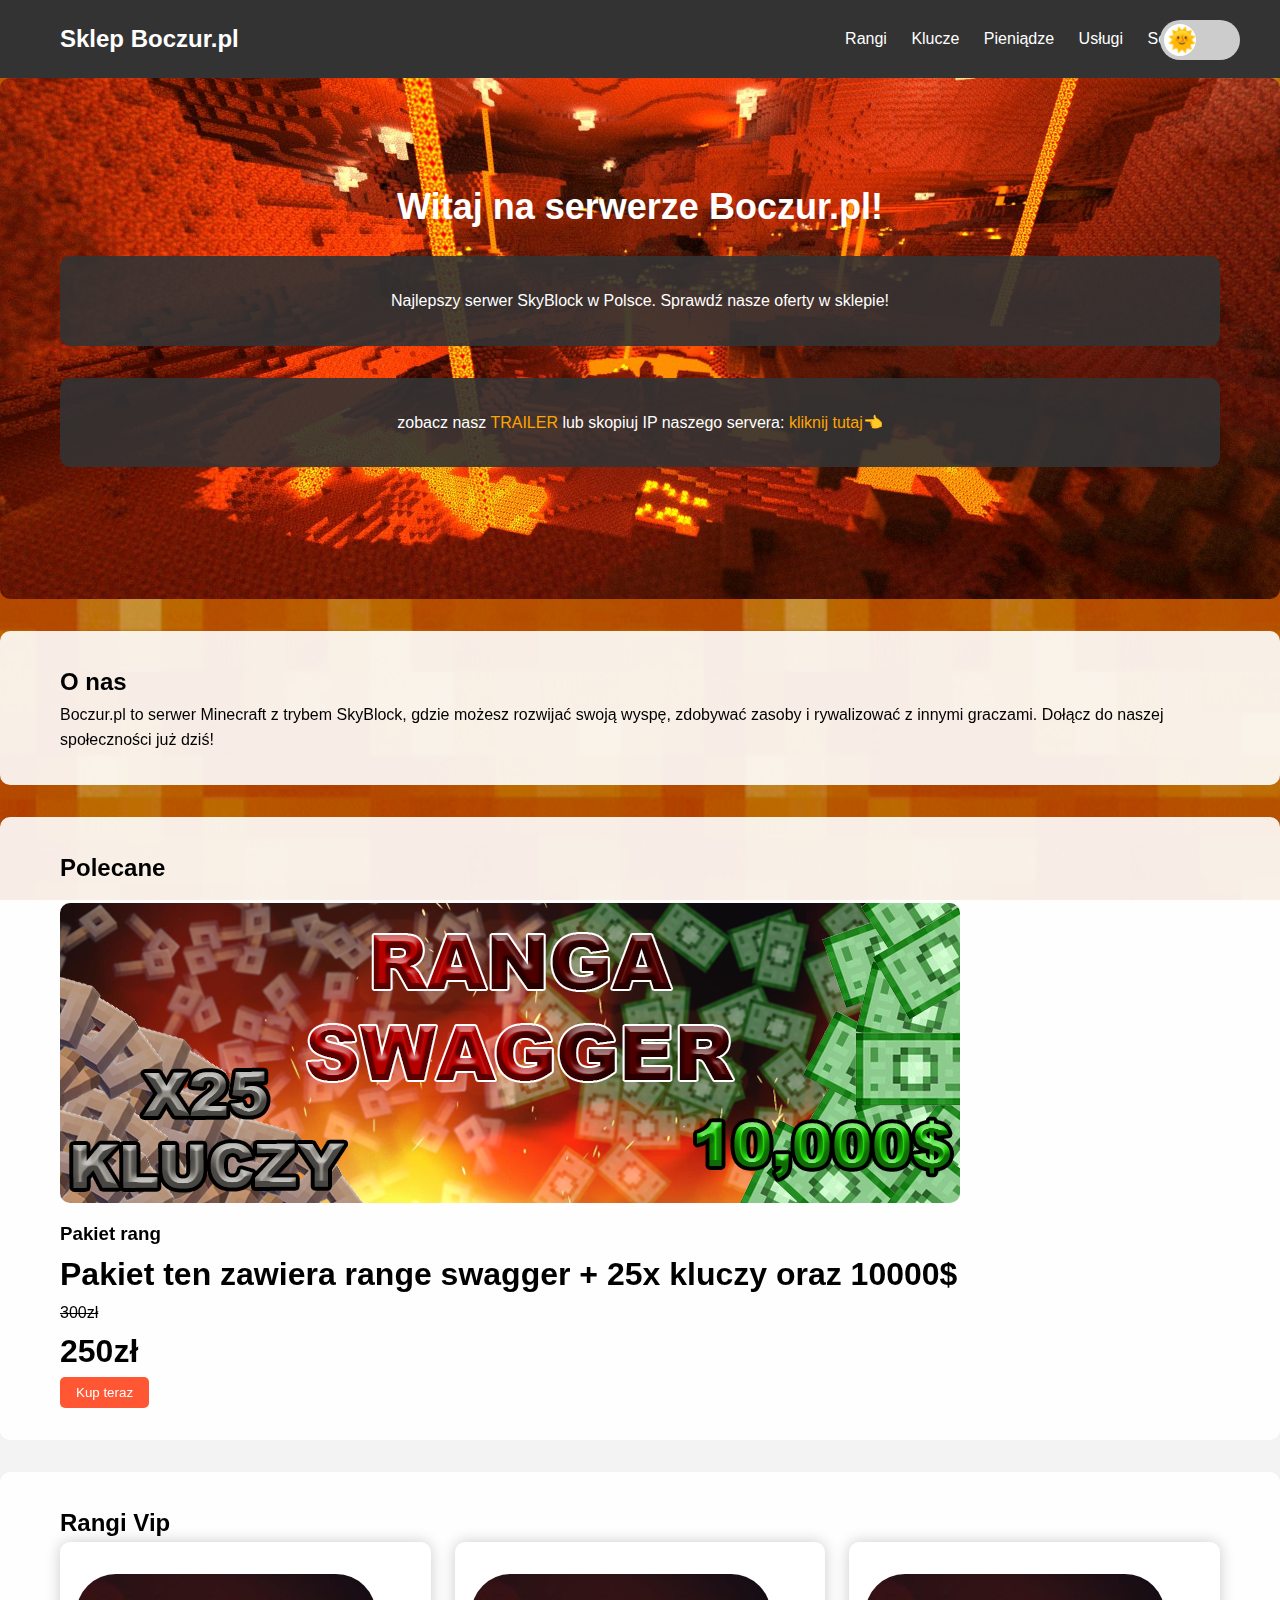
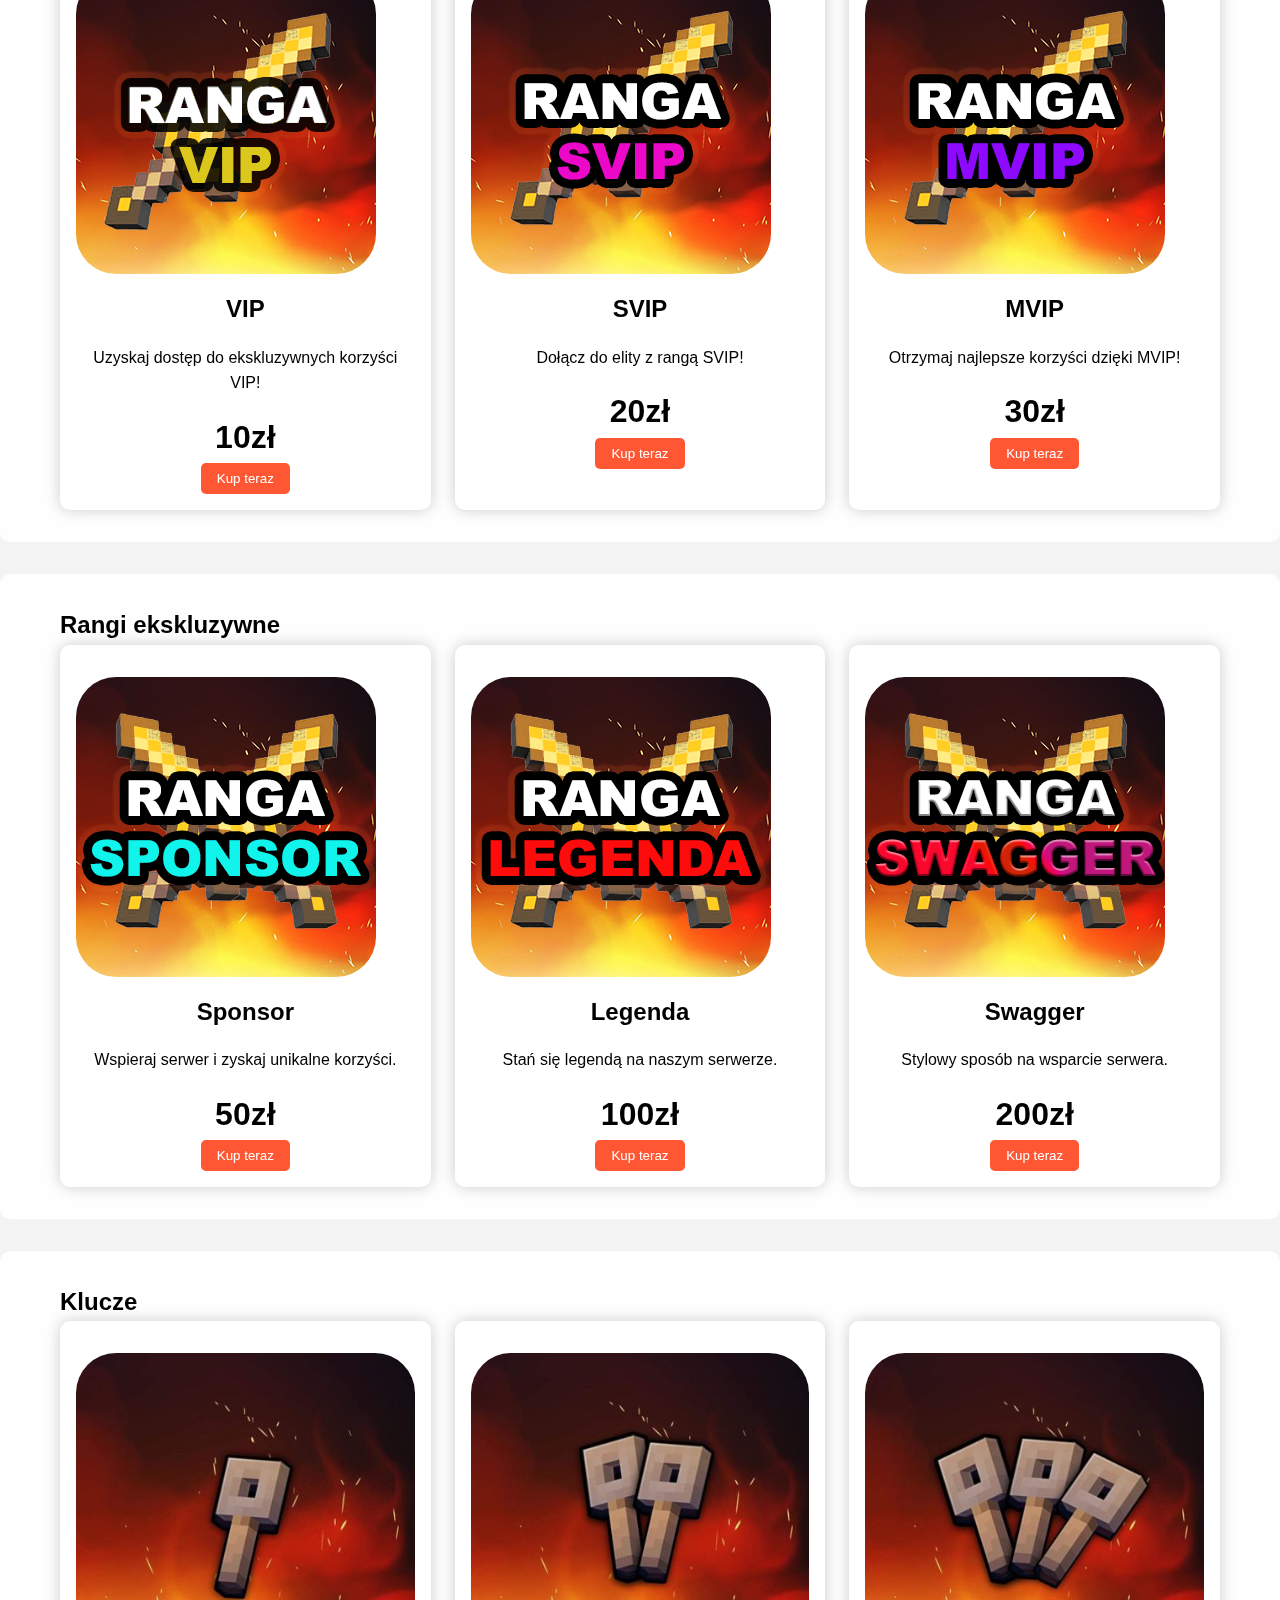
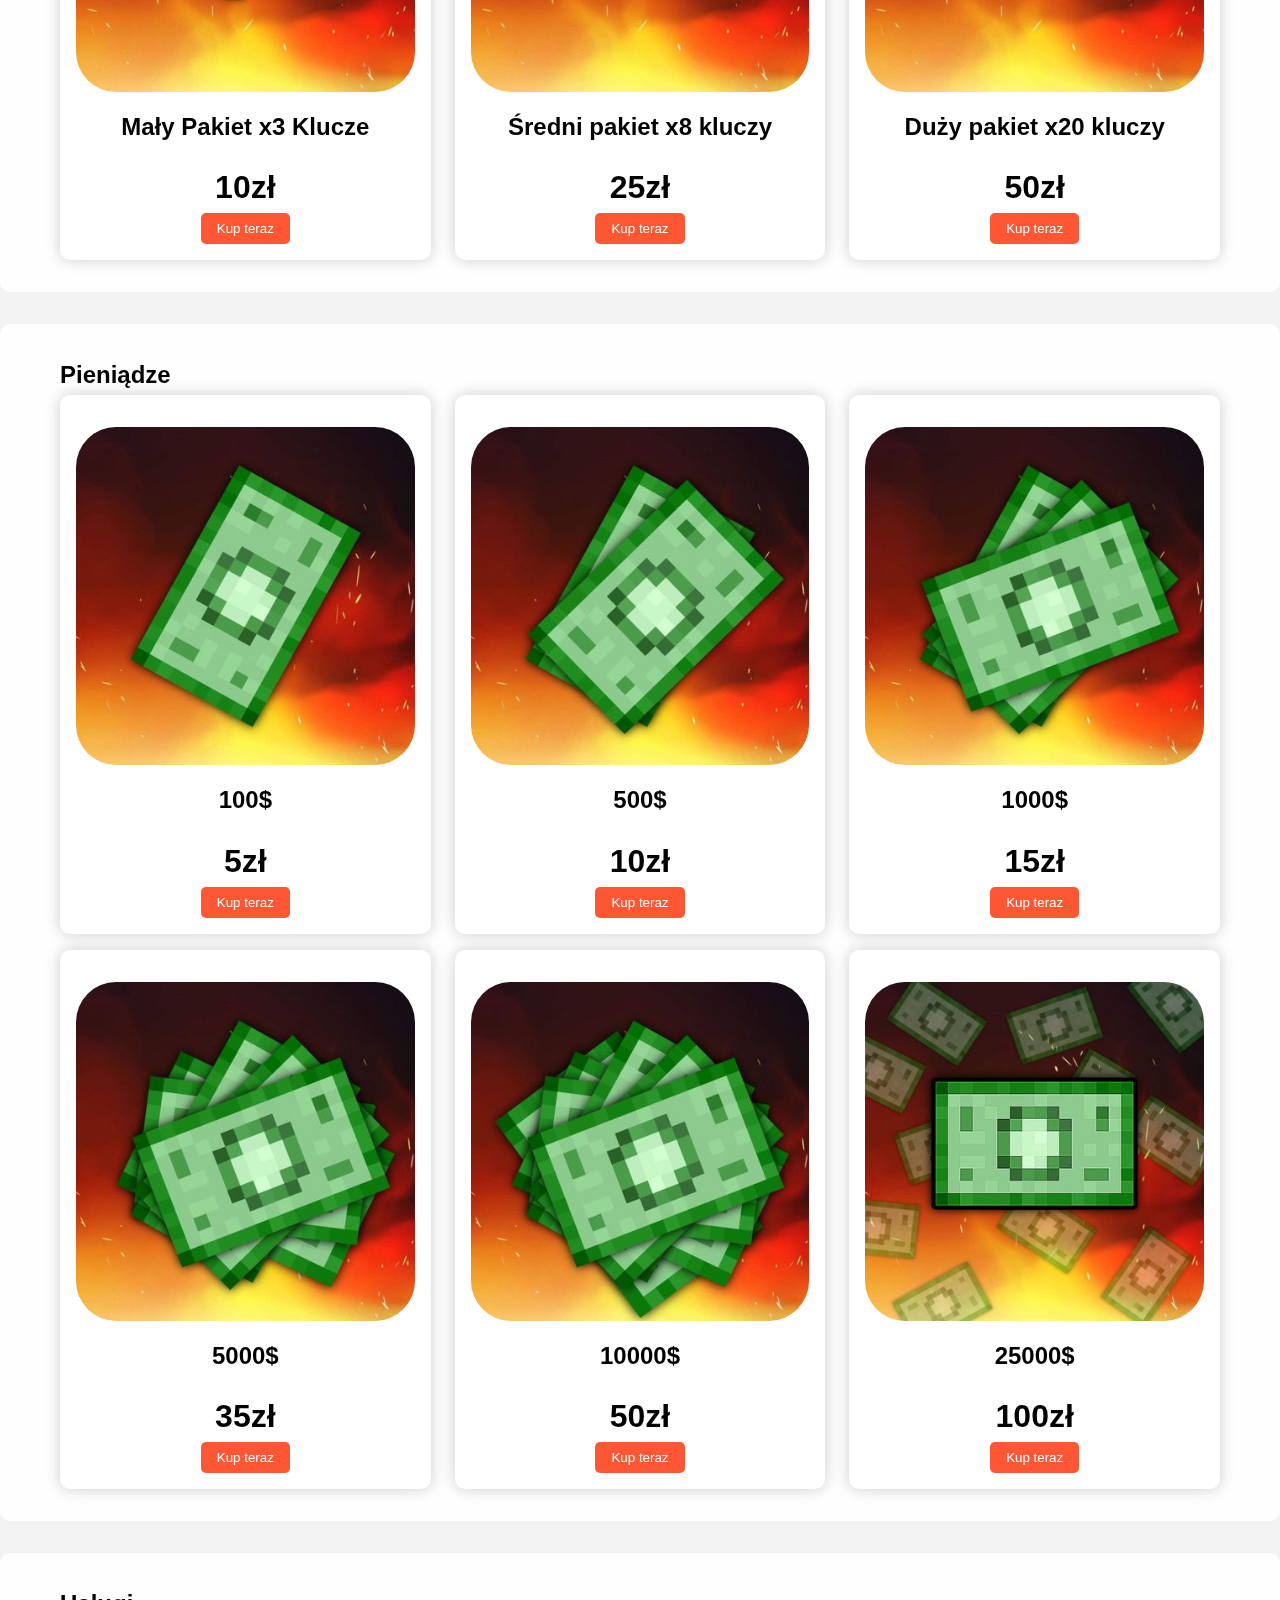
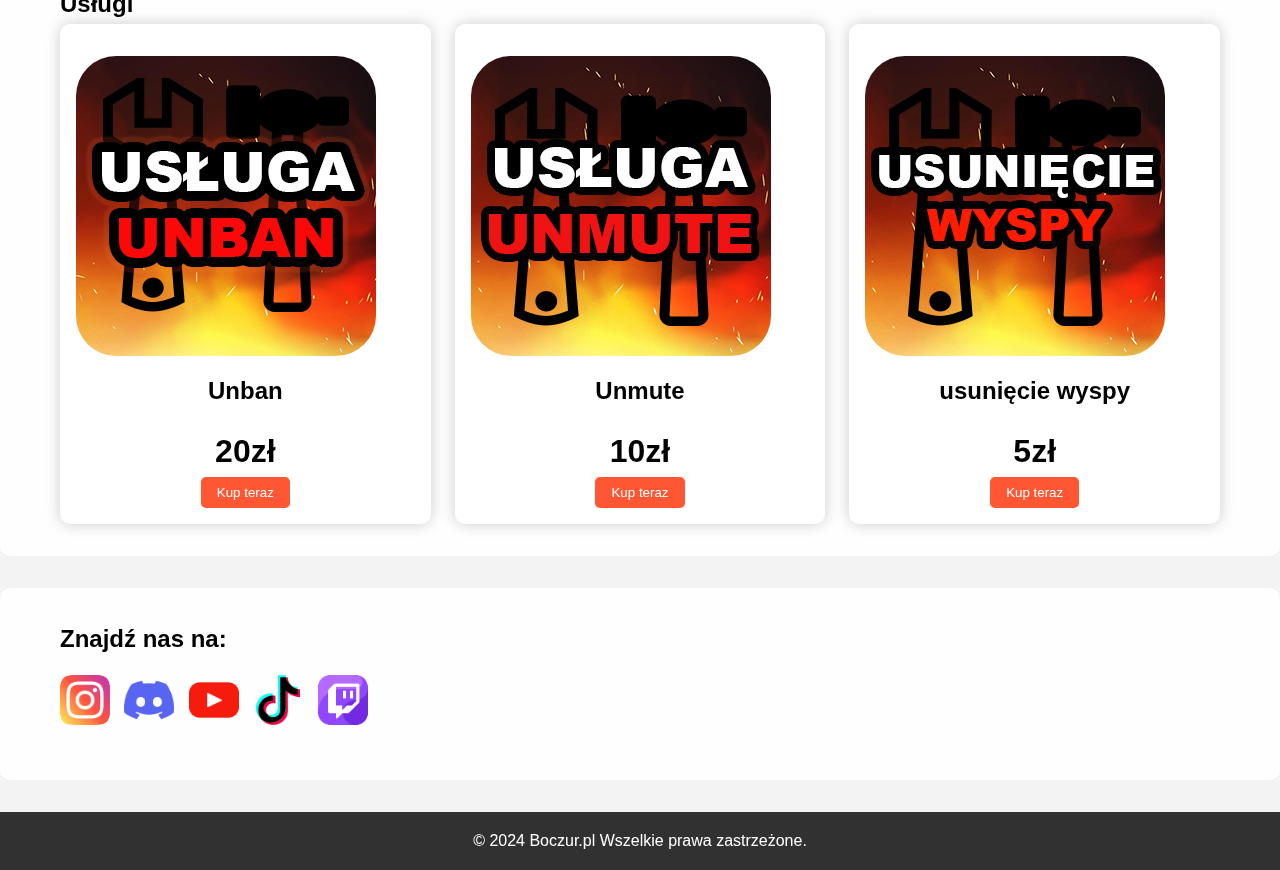
==== commit 75848e32: "Update index.html" ====
--- a/index.html
+++ b/index.html
@@ -423,13 +423,13 @@
                     <button onclick="location.href='usluga.html'">Kup teraz</button>
                 </div>
                 <div class="rank">
-                    <img src="https://via.placeholder.com/300" alt="1">
+                    <img src="unmute.jpg" alt="1">
                     <h3>Unmute</h3>
                     <h1>10zł</h1>
                     <button onclick="location.href='usluga.html'">Kup teraz</button>
                 </div>
                 <div class="rank">
-                    <img src="https://via.placeholder.com/300" alt="1">
+                    <img src="WYSPA.jpg" alt="1">
                     <h3>usunięcie wyspy</h3>
                     <h1>5zł</h1>
                     <button onclick="location.href='usluga.html'">Kup teraz</button>
--- a/style.css
+++ b/style.css
@@ -45,7 +45,7 @@
 
 /* Styl dla sekcji hero */
 .hero {
-  background-image: url('img/hero.png'); /* Dodaj ścieżkę do Twojego tła */
+  background-image: url('hero.png'); /* Dodaj ścieżkę do Twojego tła */
   background-size: cover;
   background-position: center;
   color: #fff;
@@ -311,7 +311,7 @@
   width: 100%;
   height: 100%;
   z-index: -1;
-  background: url('img/lava.gif') center center fixed;
+  background: url('lava.gif') center center fixed;
   background-size: cover;
   animation: glow 5s infinite alternate;
 }
@@ -340,4 +340,4 @@
 
 li a:hover {
   color: red;
-}+}
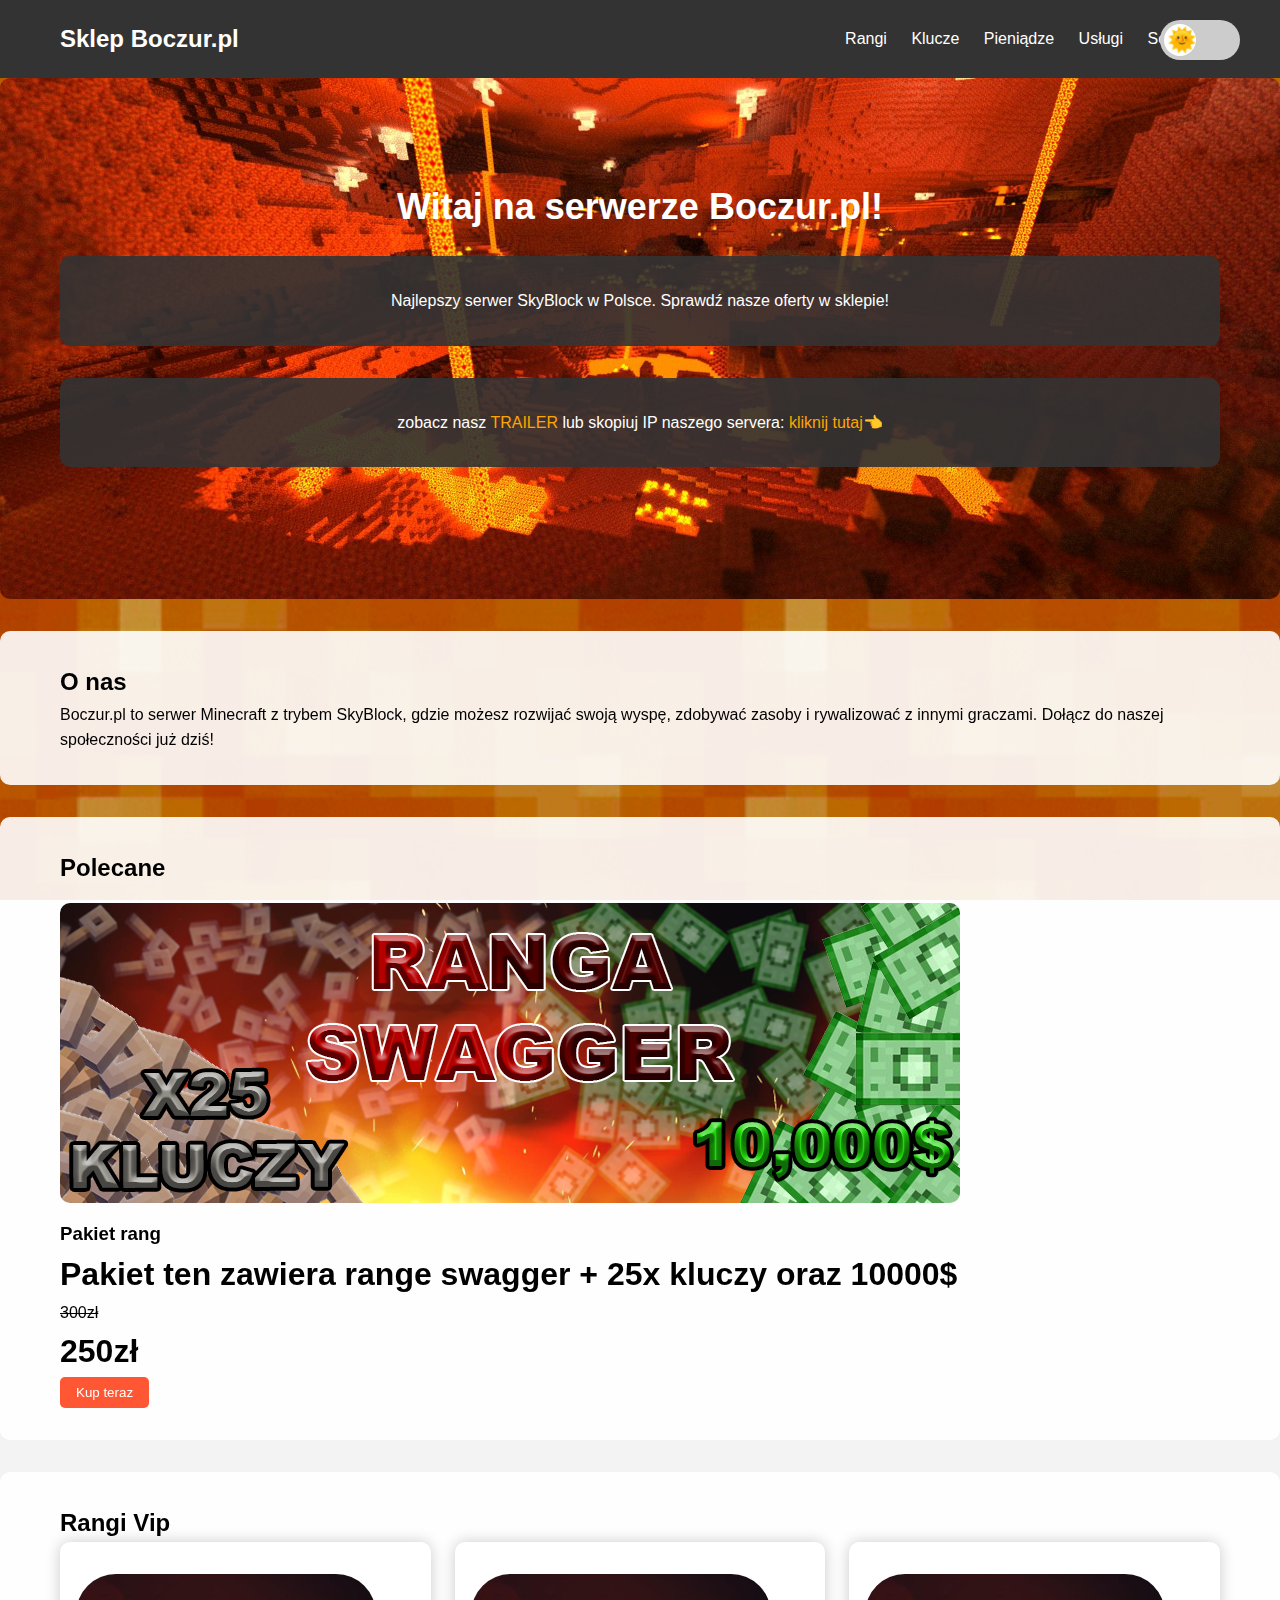
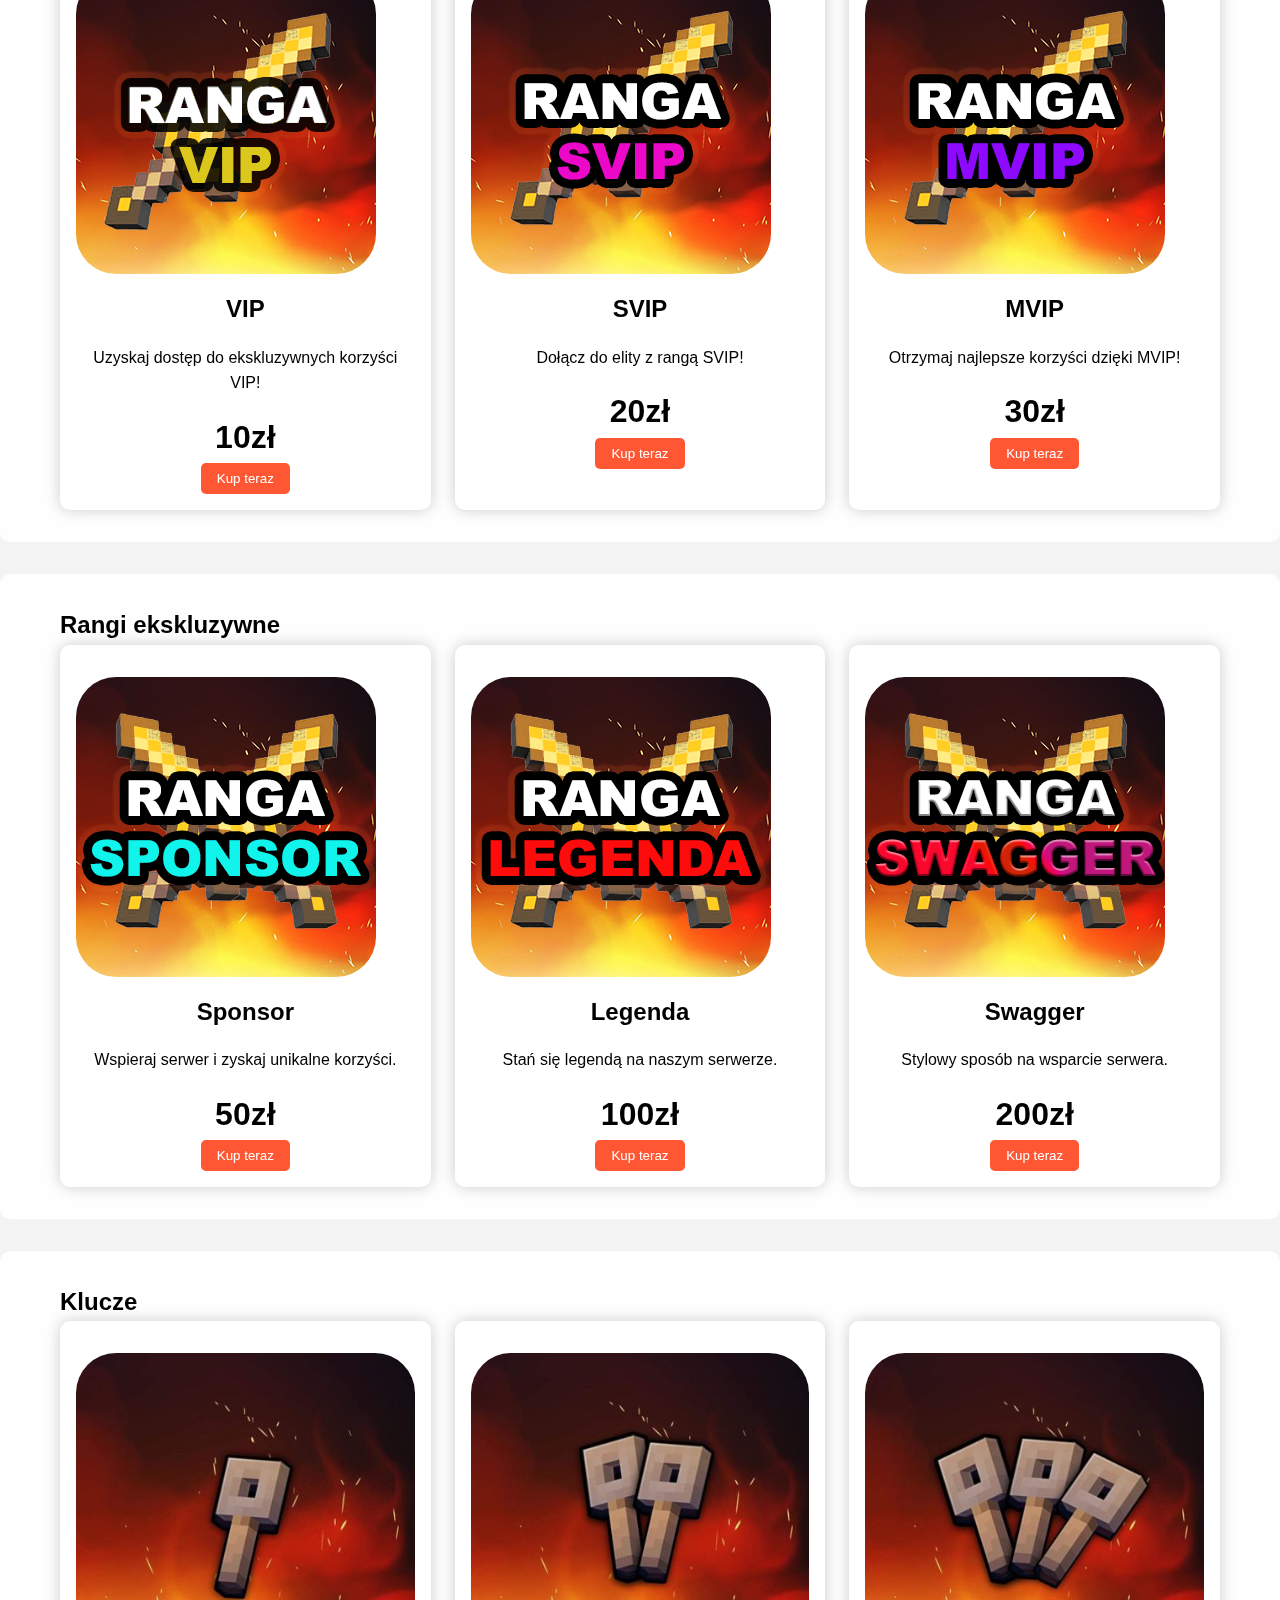
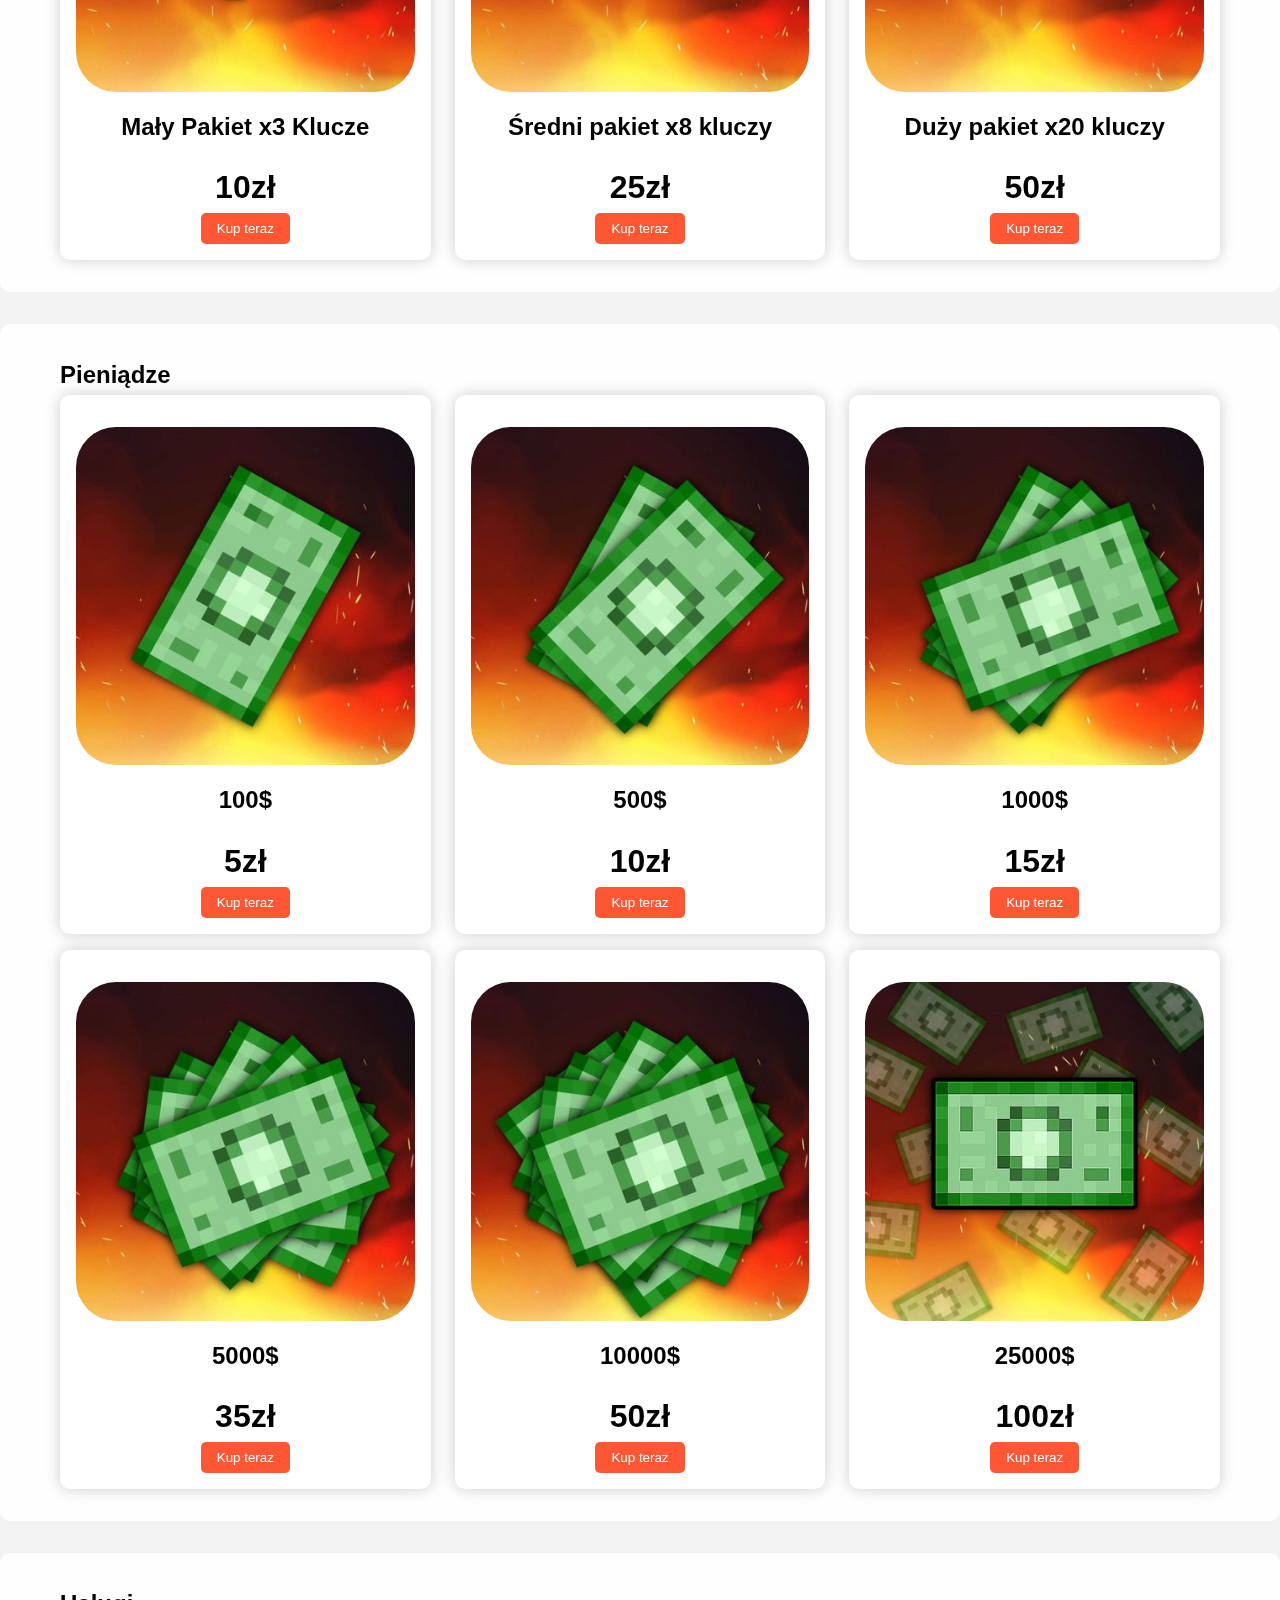
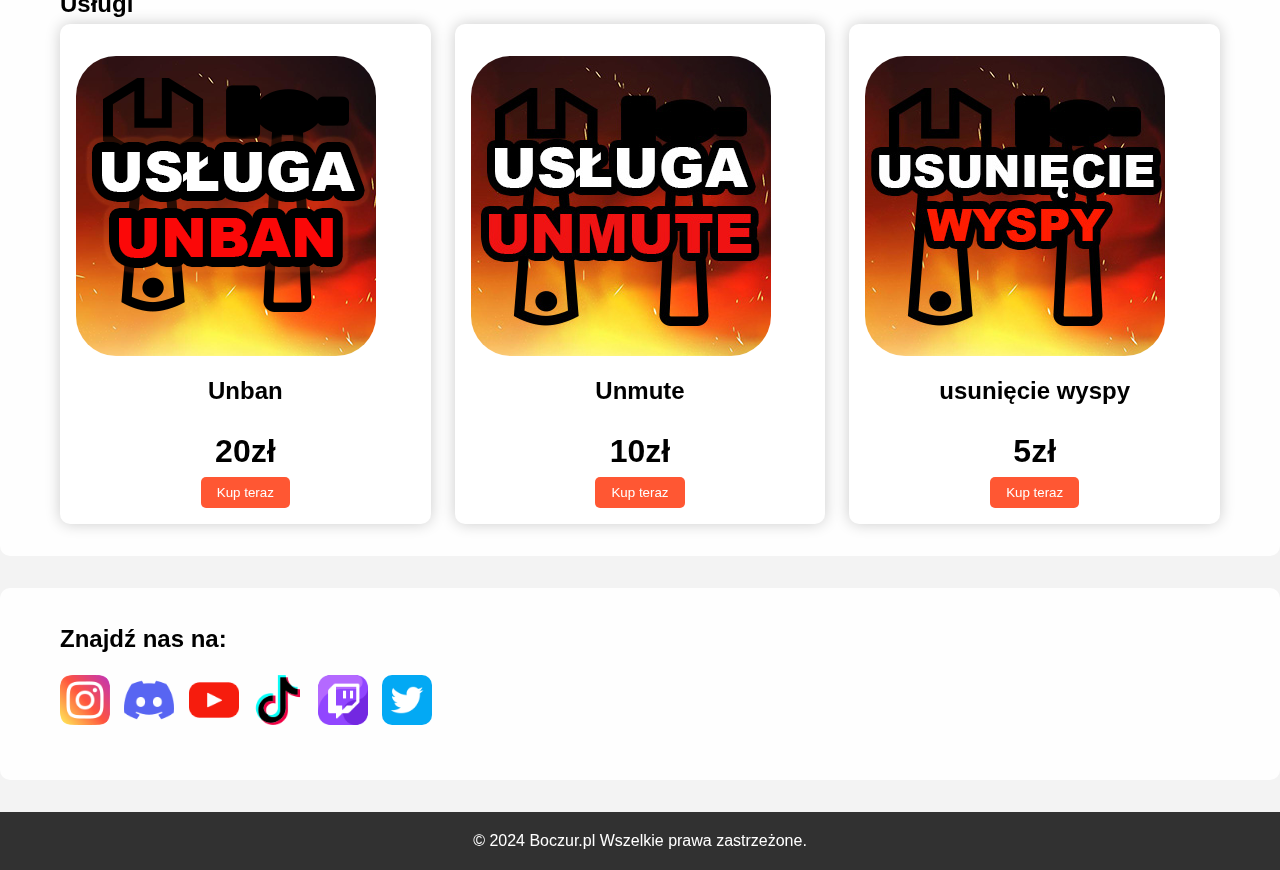
==== commit 3aaea801: "Update index.html" ====
--- a/index.html
+++ b/index.html
@@ -447,6 +447,7 @@
                 <li><a href="https://www.youtube.com/channel/UCbbKvg9orF5kQ2nqzxXBC7A"><img src="youtube.png" alt="YouTube"></a></li>
                 <li><a href="https://www.tiktok.com/@boczur1_"><img src="tik-tok.png" alt="TikTok"></a></li>
                 <li><a href="https://www.twitch.tv/boczur1"><img src="twitch.png" alt="Twitch"></a></li>
+                <li><a href="https://x.com/BoczurPL"><img src="twitter.png" alt="Twitch"></a></li>
             </ul>
         </div>
     </section>
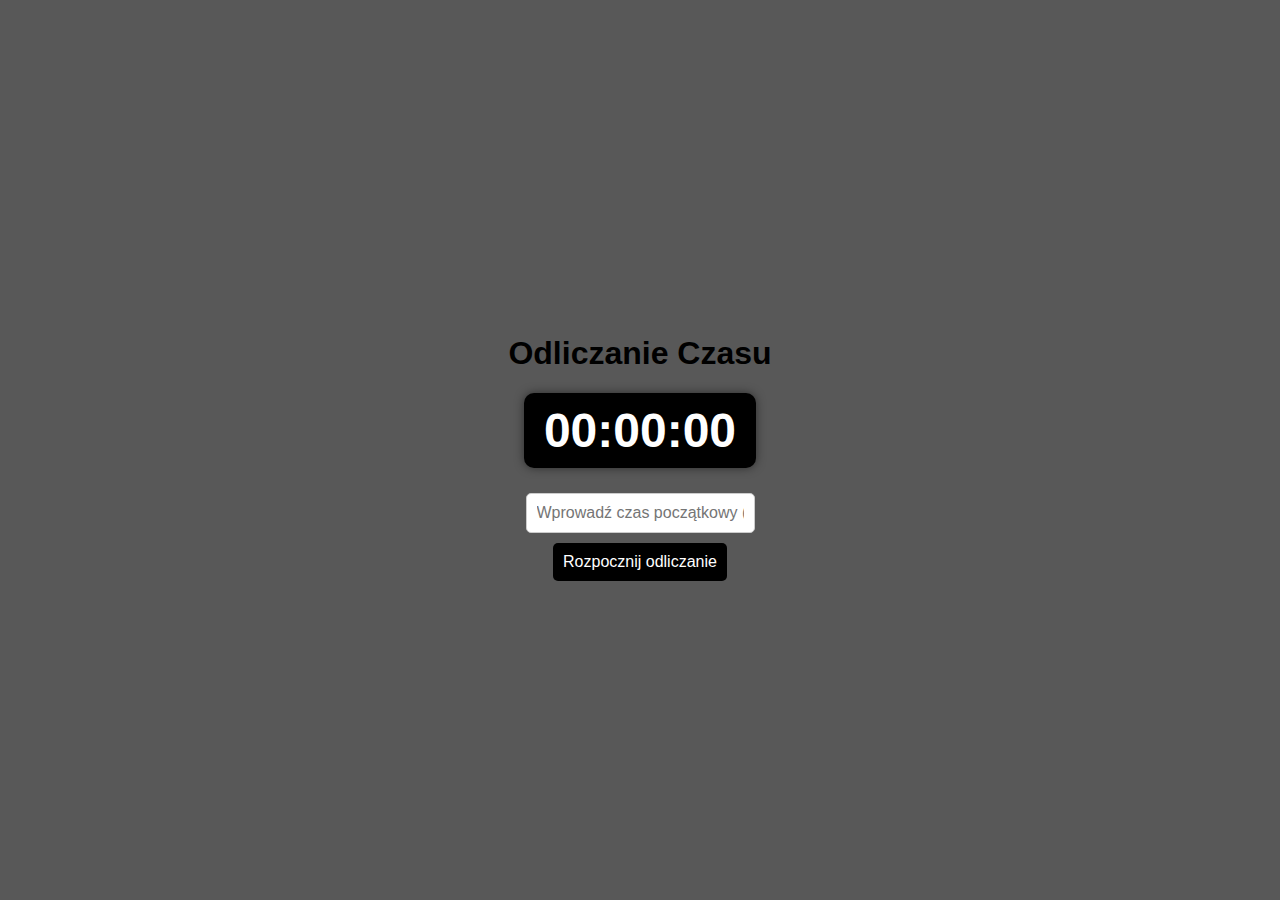
==== commit 43671c86: "Update index.html" ====
--- a/index.html
+++ b/index.html
@@ -3,463 +3,113 @@
 <head>
     <meta charset="UTF-8">
     <meta name="viewport" content="width=device-width, initial-scale=1.0">
-    <title>sklep.boczur.pl</title>
-    <link rel="icon" href="icon.png">
-    <link rel="stylesheet" href="style.css">
-    <!-- Open Graph meta tags -->
-    <meta property="og:title" content="Sklep Boczur.pl">
-    <meta property="og:description" content="Najlepszy serwer SkyBlock w Polsce. Sprawdź nasze oferty w sklepie!">
-    <meta property="og:image" content="icon.png">
-    <meta property="og:url" content="https://sklep.boczur.pl">
-    <meta property="og:type" content="website">
+    <title>Odliczanie Czasu</title>
     <style>
-        .theme-switch {
-            position: absolute;
-            top: 20px;
-            right: 40px;
+        body {
+            font-family: Arial, sans-serif;
+            display: flex;
+            flex-direction: column;
+            align-items: center;
+            justify-content: center;
+            height: 100vh;
+            margin: 0;
+            background-color: #585858;
+        }
+        #timer-container {
+            display: flex;
+            flex-direction: column;
+            align-items: center;
+            margin-bottom: 20px;
+        }
+        #timer-label {
+            font-size: 1.5em;
+            font-weight: bold;
+            margin-bottom: 10px;
+        }
+        #timer {
+            font-size: 3em;
+            font-weight: bold;
+            padding: 10px 20px;
+            background: #000;
+            color: #fff;
+            border-radius: 10px;
+            box-shadow: 0 0 10px rgba(0, 0, 0, 0.5);
+        }
+        #inputContainer {
+            display: flex;
+            flex-direction: column;
+            align-items: center;
+        }
+        input, button {
+            font-size: 1em;
+            margin: 5px;
+            padding: 10px;
+            border: 1px solid #ccc;
+            border-radius: 5px;
+        }
+        button {
             cursor: pointer;
-            z-index: 9999;
+            background-color: #000;
+            color: #fff;
+            border: none;
+            transition: background-color 0.3s ease;
+        }
+        button:hover {
+            background-color: #444;
+        }
+    </style>
+</head>
+<body>
+    <h1>Odliczanie Czasu</h1>
+    <div id="timer-container">
+        <div id="timer">00:00:00</div>
+    </div>
+    <div id="inputContainer">
+        <input type="text" id="startTime" placeholder="Wprowadź czas początkowy (hh:mm:ss)">
+        <button onclick="startCountdown()">Rozpocznij odliczanie</button>
+    </div>
+
+    <script>
+        let timerInterval;
+        let currentTime = 0;
+
+        function startCountdown() {
+            clearInterval(timerInterval);
+            let inputTime = document.getElementById('startTime').value;
+            currentTime = parseTimeToSeconds(inputTime) || 0;
+            updateTimerDisplay();
+
+            timerInterval = setInterval(() => {
+                currentTime++;
+                updateTimerDisplay();
+                if (currentTime >= 1000000 * 3600) {
+                    clearInterval(timerInterval);
+                }
+            }, 1000);
         }
 
-        .theme-switch input[type="checkbox"] {
-            display: none;
+        function parseTimeToSeconds(timeStr) {
+            const parts = timeStr.split(':').map(Number);
+            if (parts.length !== 3) {
+                return 0;
+            }
+            const [hours, minutes, seconds] = parts;
+            return hours * 3600 + minutes * 60 + seconds;
         }
 
-        .theme-switch label {
-            display: block;
-            width: 80px;
-            height: 40px;
-            background-color: #ccc;
-            border-radius: 20px;
-            position: relative;
-            overflow: hidden;
+        function updateTimerDisplay() {
+            let totalSeconds = currentTime;
+            let hours = Math.floor(totalSeconds / 3600);
+            totalSeconds %= 3600;
+            let minutes = Math.floor(totalSeconds / 60);
+            let seconds = totalSeconds % 60;
+
+            document.getElementById('timer').textContent = `${pad(hours)}:${pad(minutes)}:${pad(seconds)}`;
         }
 
-        .theme-switch label::before {
-            content: '';
-            position: absolute;
-            top: 4px;
-            left: 4px;
-            width: 32px;
-            height: 32px;
-            background-color: #fff;
-            border-radius: 50%;
-            transition: transform 0.30s ease;
-        }
-
-        .theme-switch label::after {
-            content: '🌞';
-            position: absolute;
-            top: 50%;
-            left: 50%;
-            transform: translate(-110%, -50%);
-            font-size: 24px;
-            transition: transform 0.30s ease;
-        }
-
-        .theme-switch input[type="checkbox"]:checked + label::after {
-            content: '🌚';
-        }
-
-        .theme-switch input[type="checkbox"]:checked + label::before {
-            transform: translateX(40px);
-        }
-
-        .theme-switch input[type="checkbox"]:checked + label {
-            background-color: #000000;
-        }
-
-        .theme-switch input[type="checkbox"]:checked + label::after {
-            color: #ffffff;
-        }
-
-        .theme-switch input[type="checkbox"] + label::after {
-            transition: transform 0.30s ease; 
-        }
-
-        .theme-switch input[type="checkbox"]:checked + label::before,
-        .theme-switch input[type="checkbox"]:checked + label::after {
-            transition-delay: 0.10s;
-        }
-
-        .theme-switch input[type="checkbox"]:checked + label::after {
-            transform: translate(-110%, -50%) translateX(40px);
-        }
-        .shop-items .item,
-        .rank-items .rank {
-        background: #fff;
-        padding: 1rem;
-        box-shadow: 0 0 15px rgba(0,0,0,0.2);
-        text-align: center;
-        width: calc(33.333% - 1rem);
-        transition: transform 0.30s ease-in-out, box-shadow 0.30s ease-in-out;
-        border-radius: 10px;
-        cursor: pointer;
-        }
-
-        .shop-items .item:hover,
-        .rank-items .rank:hover {
-        transform: translateY(-10px);
-        box-shadow: 0 0 25px rgba(0,0,0,0.3);
-        }
-
-        .shop-items .item img,
-        .rank-items .rank img {
-        max-width: 100%;
-        height: auto;
-        border-radius: 40px;
-        margin-bottom: 1rem;
-        }
-
-        .shop-items .item h3,
-        .rank-items .rank h3 {
-        margin-bottom: 1rem;
-        font-size: 1.5rem;
-        }
-
-        .shop-items .item p,
-        .rank-items .rank p {
-        font-size: 1rem;
-        margin-bottom: 1rem;
-        }
-
-        .dark-theme .shop-items .item,
-        .dark-theme .rank-items .rank {
-        background: #333;
-        color: #fff;
-        }
-
-        .dark-theme {
-        background-color: #1a1a1a;
-        color: #ffffff;
-        }
-
-        .dark-theme header {
-        background-color: #333;
-        }
-
-        .dark-theme section {
-        background-color: #333333f3;
-        }
-
-        .dark-theme footer {
-        background-color: #222;
-        }
-    </style>
-    
-</head>
-
-<body>
-<div class="theme-switch">
-    <input type="checkbox" id="toggle-theme">
-    <label for="toggle-theme"></label>
-</div>
-
-<script>
-    const themeSwitch = document.getElementById('toggle-theme');
-
-    themeSwitch.addEventListener('change', () => {
-        document.body.classList.toggle('dark-theme');
-    });
-</script>
-
-
-    <div class="background">
-        <span></span>
-        <span></span>
-        <span></span>
-        <span></span>
-        <span></span>
-    </div>
-    <header>
-        <div class="container">
-            <h1>Sklep Boczur.pl</h1>
-            <nav>
-                <ul>
-                    <li><a href="#ranks">Rangi</a></li>
-                    <li><a href="#klucze">Klucze</a></li>
-                    <li><a href="#money">Pieniądze</a></li>
-                    <li><a href="#Unban">Usługi</a></li>
-                    <li><a href="#social-media">Sociale</a></li>
-                </ul>
-            </nav>
-        </div>
-    </header>
-
-    <section id="home" class="hero">
-        <div class="container">
-            <h2>Witaj na serwerze Boczur.pl!</h2>
-            <p>Najlepszy serwer SkyBlock w Polsce. Sprawdź nasze oferty w sklepie!</p>
-            <p style="color: #ffffff; font-family: 'Minecraft', sans-serif;">
-                zobacz nasz 
-                <a href="https://www.youtube.com/watch?v=W1UdXM0UYWI&t=12s" style="color: #FFA500; text-decoration: none;">TRAILER</a> 
-                lub skopiuj IP naszego servera: 
-                <a id="copy-link" href="#" style="color: #FFA500; text-decoration: none;">kliknij tutaj👈</a>
-            </p>
-            <div id="notification" class="notification">Skopiowano: boczur.pl</div>
-        </div>
-    </section>
-    
-    <style>
-        #copy-link:active {
-            color: #FFD700;
-        }
-        .notification {
-            display: none;
-            position: absolute;
-            background-color: #FF4500;
-            color: #FFFFFF;
-            border: 2px solid #FFA500;
-            padding: 5px;
-            border-radius: 1px;
-            font-family: 'Minecraft', sans-serif;
-        }
-    </style>
-    
-    <script>
-        document.getElementById('copy-link').addEventListener('click', function(event) {
-            event.preventDefault();
-            copyToClipboard('boczur.pl');
-    
-            var notification = document.getElementById('notification');
-            notification.style.left = event.pageX + 'px';
-            notification.style.top = event.pageY + 'px';
-            notification.style.display = 'block';
-    
-            window.scrollTo(0, 0);
-    
-            setTimeout(function() {
-                notification.style.display = 'none';
-            }, 2000);
-        });
-    
-        function copyToClipboard(text) {
-            if (navigator.clipboard) {
-                navigator.clipboard.writeText(text).then(function() {
-                    console.log('Skopiowano: ' + text);
-                }, function(err) {
-                    console.error('Nie udało się skopiować tekstu: ', err);
-                });
-            } else {
-                var textArea = document.createElement("textarea");
-                textArea.value = text;
-                document.body.appendChild(textArea);
-                textArea.focus();
-                textArea.select();
-                try {
-                    document.execCommand('copy');
-                    console.log('Skopiowano: ' + text);
-                } catch (err) {
-                    console.error('Nie udało się skopiować tekstu: ', err);
-                }
-                document.body.removeChild(textArea);
-            }
+        function pad(number) {
+            return number.toString().padStart(2, '0');
         }
     </script>
-    
-            
-        </div>
-    </section>
-
-    <section>
-        <div class="container">
-            <h2>O nas</h2>
-            <p>Boczur.pl to serwer Minecraft z trybem SkyBlock, gdzie możesz rozwijać swoją wyspę, zdobywać zasoby i rywalizować z innymi graczami. Dołącz do naszej społeczności już dziś!</p>
-        </div>
-    </section>
-
-    <section id="polecane-unban"> 
-        <div class="container">
-            <div id="polecane">
-                <h2>Polecane</h2>
-                <div class="polecane-item">
-                    <img src="zestaw.png" alt="1">
-                    <h3>Pakiet rang</h3>
-                    <h1>Pakiet ten zawiera range swagger + 25x kluczy oraz 10000$ </h1>
-                    <s>300zł</s>
-                    <h1>250zł</h1>
-                    <button onclick="location.href='purchase.html'">Kup teraz</button>
-                </div>
-            </div> 
-        </div>
-    </section>      
-
-    <section id="ranks">
-        <div class="container">
-            <h2>Rangi Vip</h2>
-            <div class="shop-items">
-                <div class="item">
-                    <img src="RANGAVIP.png" alt="VIP">
-                    <h3>VIP</h3>
-                    <p>Uzyskaj dostęp do ekskluzywnych korzyści VIP!</p>
-                    <h1>10zł</h1>
-                    <button onclick="location.href='vip.html'">Kup teraz</button>
-                </div>
-                <div class="item">
-                    <img src="RANGASVIP.png" alt="SVIP">
-                    <h3>SVIP</h3>
-                    <p>Dołącz do elity z rangą SVIP!</p>
-                    <h1>20zł</h1>
-                    <button onclick="location.href='svip.html'">Kup teraz</button>
-                </div>
-                <div class="item">
-                    <img src="RANGAMVIP.png" alt="MVIP">
-                    <h3>MVIP</h3>
-                    <p>Otrzymaj najlepsze korzyści dzięki MVIP!</p>
-                    <h1>30zł</h1>
-                    <button onclick="location.href='mvip.html'">Kup teraz</button>
-                </div>
-            </div>
-        </div>
-    </section>
-
-    <section id="ranks">
-        <div class="container">
-            <h2>Rangi ekskluzywne</h2>
-            <div class="rank-items">
-                <div class="rank">
-                    <img src="RANGASPONSOR.png" alt="Sponsor">
-                    <h3>Sponsor</h3>
-                    <p>Wspieraj serwer i zyskaj unikalne korzyści.</p>
-                    <h1>50zł</h1>
-                    <button onclick="location.href='sponsor.html'">Kup teraz</button>
-                </div>
-                <div class="rank">
-                    <img src="RANGALEGENDA.png" alt="Legenda">
-                    <h3>Legenda</h3>
-                    <p>Stań się legendą na naszym serwerze.</p>
-                    <h1>100zł</h1>
-                    <button onclick="location.href='legenda.html'">Kup teraz</button>
-                </div>
-                <div class="rank">
-                    <img src="RANGASWAGGER.png" alt="Swagger">
-                    <h3>Swagger</h3>
-                    <p>Stylowy sposób na wsparcie serwera.</p>
-                    <h1>200zł</h1>
-                    <button onclick="location.href='swagger.html'">Kup teraz</button>
-                </div>
-            </div>
-        </div>
-    </section>
-
-    <section id="klucze">
-        <div class="container">
-            <h2>Klucze</h2>
-            <div class="rank-items">
-                <div class="rank">
-                    <img src="klucz1.jpg" alt="1">
-                    <h3>Mały Pakiet x3 Klucze</h3>
-                    <h1>10zł</h1>
-                    <button onclick="location.href='klucz.html'">Kup teraz</button>
-                </div>
-                <div class="rank">
-                    <img src="klucz2.jpg" alt="2">
-                    <h3>Średni pakiet x8 kluczy</h3>
-                    <h1>25zł</h1>
-                    <button onclick="location.href='klucz.html'">Kup teraz</button>
-                </div>
-                <div class="rank">
-                    <img src="klucz3.jpg" alt="3">
-                    <h3>Duży pakiet x20 kluczy</h3>
-                    <h1>50zł</h1>
-                    <button onclick="location.href='klucz.html'">Kup teraz</button>
-                </div>
-            </div>
-        </div>
-    </section>
-
-    <section id="money">
-        <div class="container">
-            <h2>Pieniądze</h2>
-            <div class="rank-items">
-                <div class="rank">
-                    <img src="kasa1.jpg" alt="1">
-                    <h3>100$</h3>
-                    <h1>5zł</h1>
-                    <button onclick="location.href='money.html'">Kup teraz</button>
-                </div>
-                <div class="rank">
-                    <img src="kasa2.jpg" alt="2">
-                    <h3>500$</h3>
-                    <h1>10zł</h1>
-                    <button onclick="location.href='money.html'">Kup teraz</button>
-                </div>
-                <div class="rank">
-                    <img src="kasa3.jpg" alt="3">
-                    <h3>1000$</h3>
-                    <h1>15zł</h1>
-                    <button onclick="location.href='money.html'">Kup teraz</button>
-                </div>
-                <div class="rank">
-                    <img src="kasa4.jpg" alt="1">
-                    <h3>5000$</h3>
-                    <h1>35zł</h1>
-                    <button onclick="location.href='money.html'">Kup teraz</button>
-                </div>
-                <div class="rank">
-                    <img src="kasa5.jpg" alt="1">
-                    <h3>10000$</h3>
-                    <h1>50zł</h1>
-                    <button onclick="location.href='money.html'">Kup teraz</button>
-                </div>
-                <div class="rank">
-                    <img src="kasa6.jpg" alt="1">
-                    <h3>25000$</h3>
-                    <h1>100zł</h1>
-                    <button onclick="location.href='money.html'">Kup teraz</button>
-                </div>
-            </div>
-        </div>
-    </section>
-
-    <section id="Unban">
-        <div class="container">
-            <h2>Usługi</h2>
-            <div class="rank-items">
-                <div class="rank">
-                    <img src="unban.png" alt="1">
-                    <h3>Unban</h3>
-                    <h1>20zł</h1>
-                    <button onclick="location.href='usluga.html'">Kup teraz</button>
-                </div>
-                <div class="rank">
-                    <img src="unmute.jpg" alt="1">
-                    <h3>Unmute</h3>
-                    <h1>10zł</h1>
-                    <button onclick="location.href='usluga.html'">Kup teraz</button>
-                </div>
-                <div class="rank">
-                    <img src="WYSPA.jpg" alt="1">
-                    <h3>usunięcie wyspy</h3>
-                    <h1>5zł</h1>
-                    <button onclick="location.href='usluga.html'">Kup teraz</button>
-                </div>
-            </div>
-        </div>
-    </section>
-
-    <section id="social-media">
-        <div class="container">
-            <h2>Znajdź nas na:</h2>
-            <ul class="social-links">
-                <li><a href="https://www.instagram.com/boczur1/"><img src="instagram.png" alt="Instagram"></a></li>
-                <li><a href="https://discord.com/invite/3N8q2sCUzs"><img src="discord.png" alt="Discord"></a></li>
-                <li><a href="https://www.youtube.com/channel/UCbbKvg9orF5kQ2nqzxXBC7A"><img src="youtube.png" alt="YouTube"></a></li>
-                <li><a href="https://www.tiktok.com/@boczur1_"><img src="tik-tok.png" alt="TikTok"></a></li>
-                <li><a href="https://www.twitch.tv/boczur1"><img src="twitch.png" alt="Twitch"></a></li>
-                <li><a href="https://x.com/BoczurPL"><img src="twitter.png" alt="Twitch"></a></li>
-            </ul>
-        </div>
-    </section>
-    
-
-    <footer>
-        <div class="container">
-            <p>&copy; 2024 Boczur.pl Wszelkie prawa zastrzeżone.</p>
-        </div>
-    </footer>
-
-    <script src="script.js"></script>
 </body>
 </html>
-
